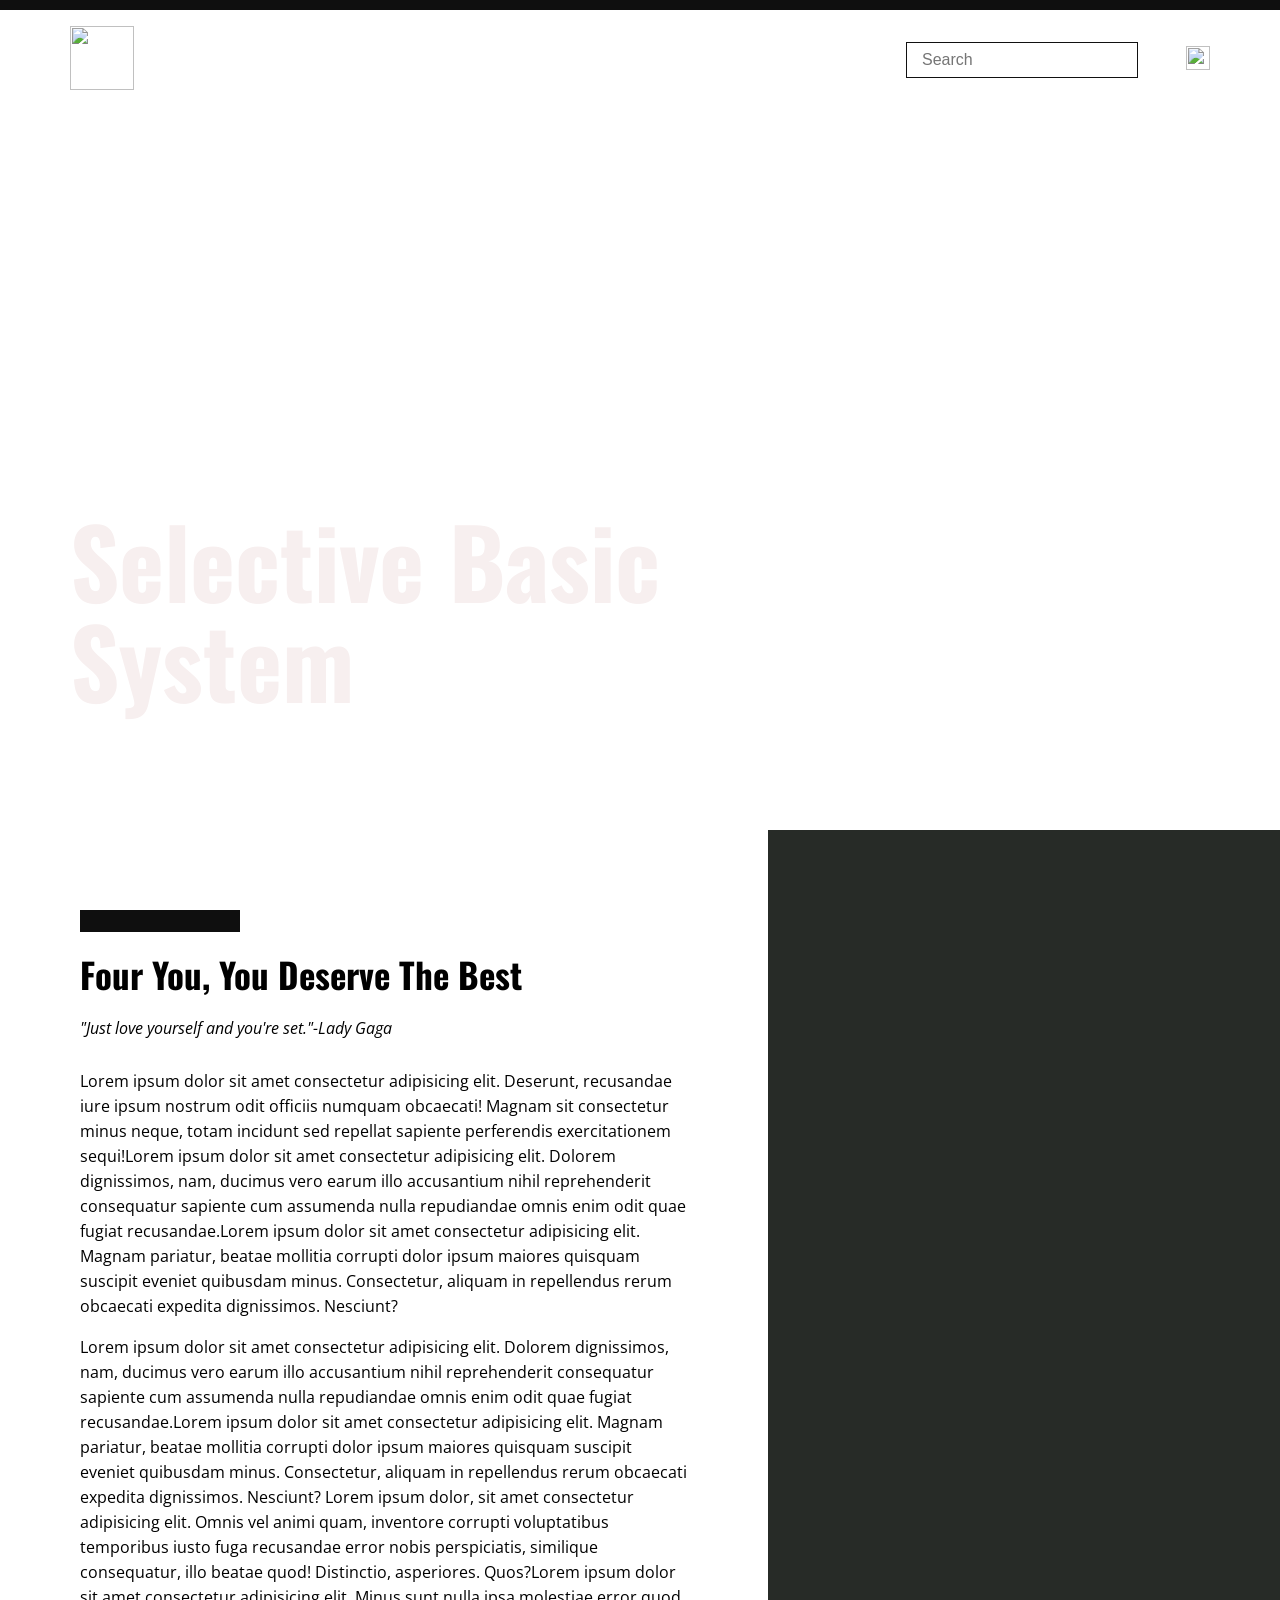
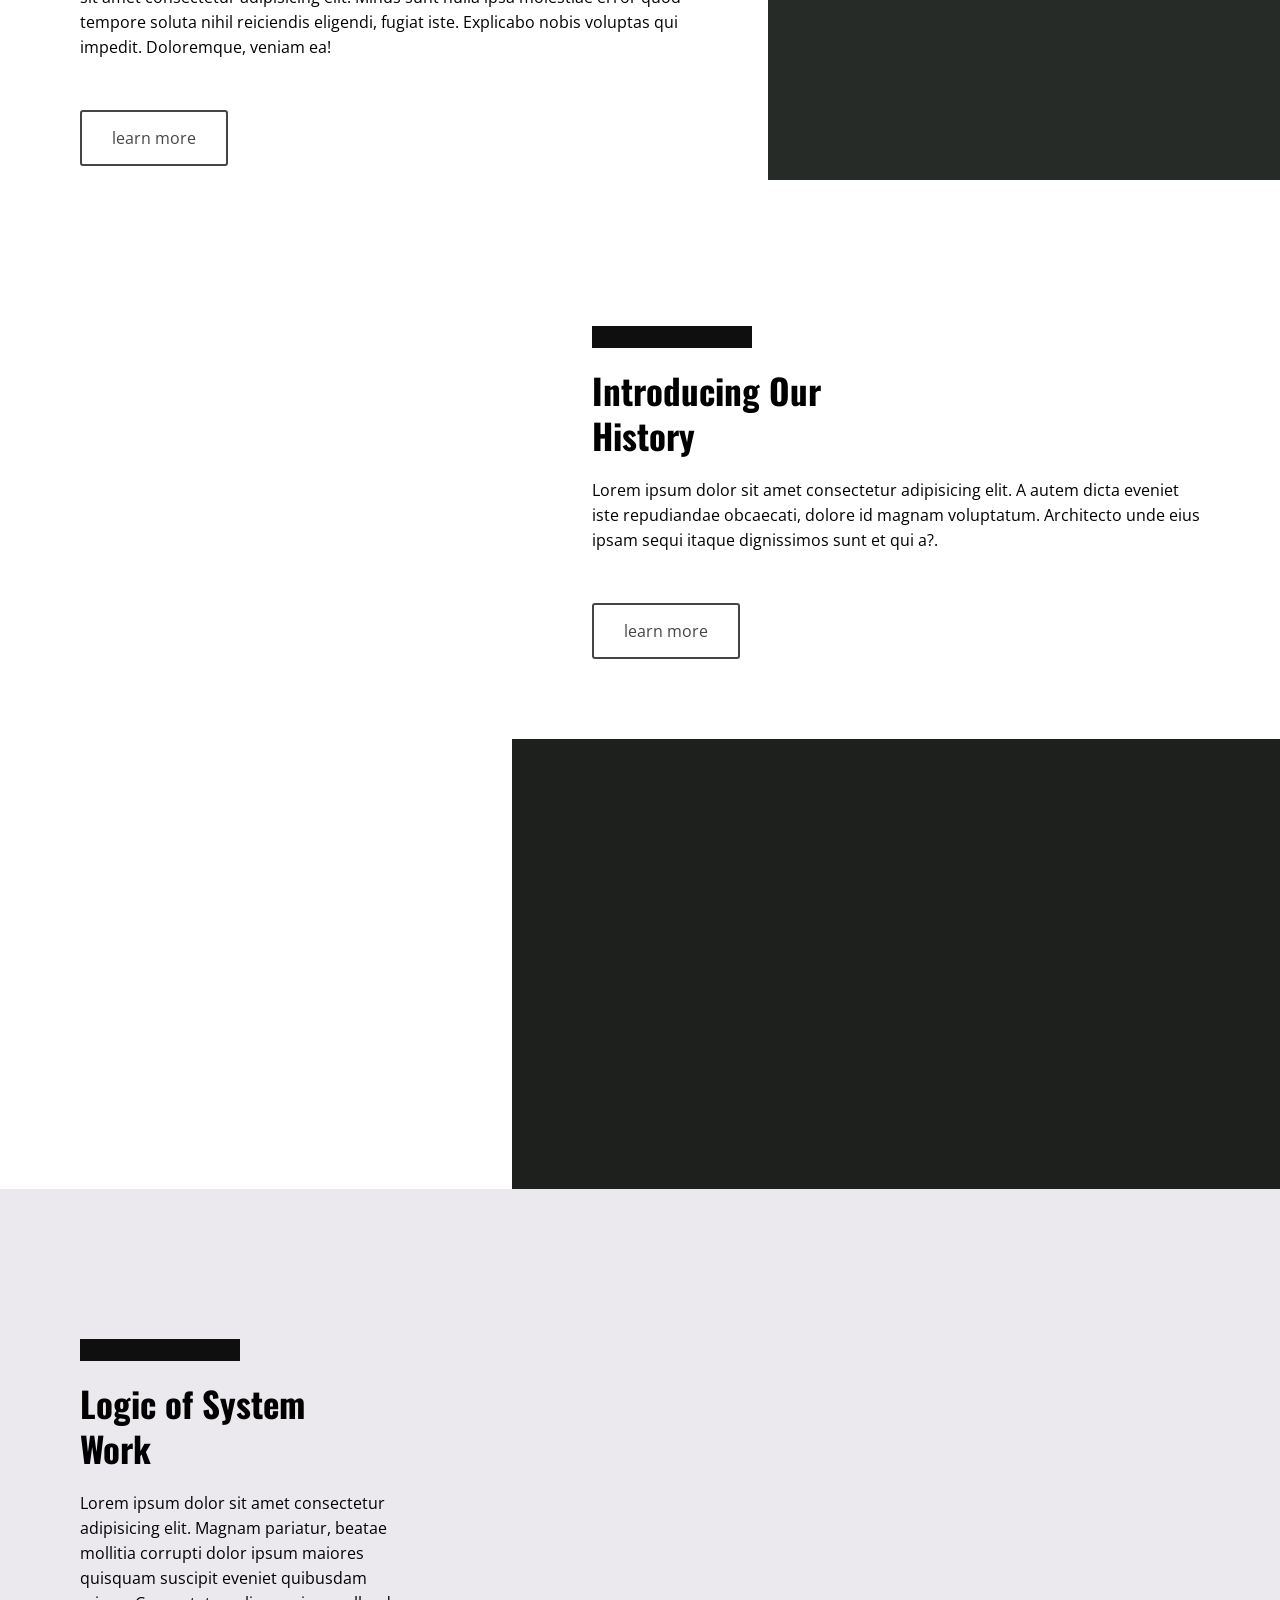
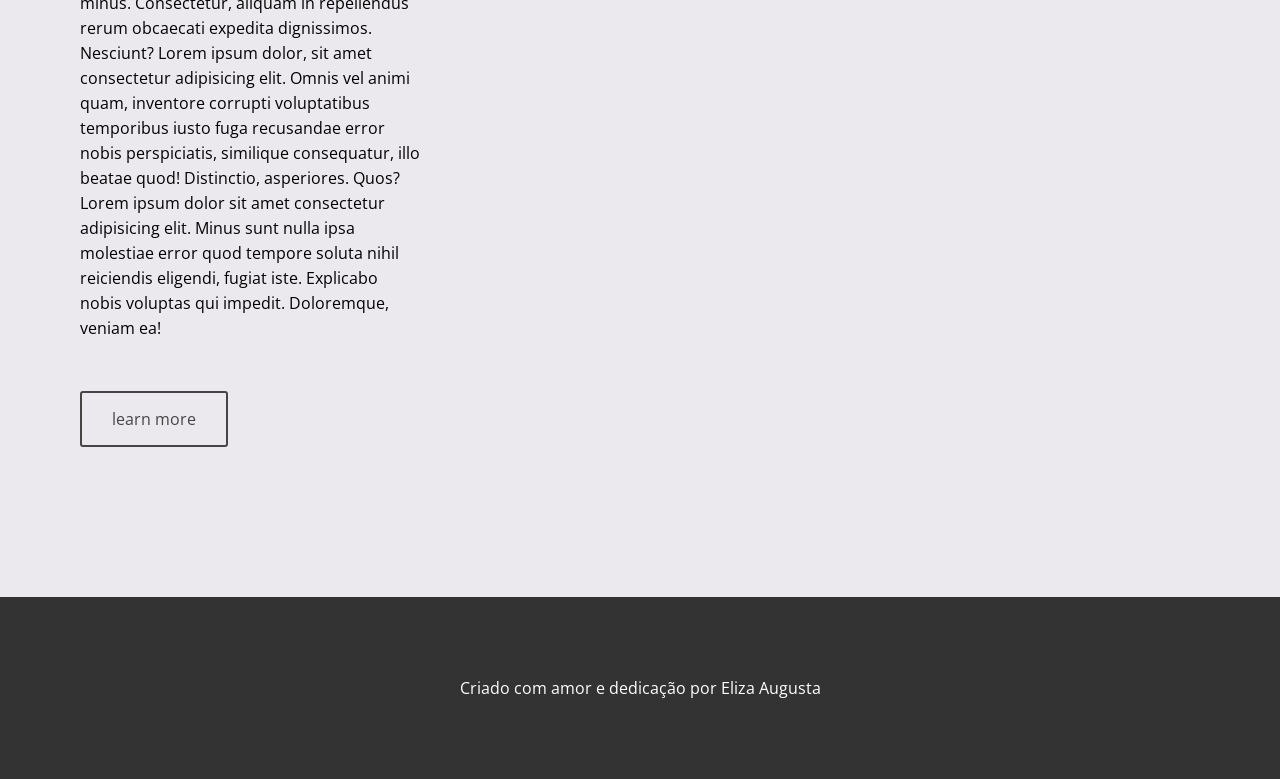
==== index.html @ 323bc507 "Update index.html" ====
<!DOCTYPE html>
<html>
<head>
    <meta charset="UTF-8">
    <meta http-equiv="X-UA-Compatible" content="IE=edge">
    <meta name="viewport" content="width=device-width, initial-scale=1.0">
    <title>SBS</title>
    <style>
        @import url('https://fonts.googleapis.com/css2?family=Open+Sans:ital@0;1&family=Oswald:wght@400;700&display=swap');


body{
    font-family:'Open Sans',sans-serif;
    margin: 0;
}
header .line{
    background-color: #0f0f0f;
    height: 10px;
}
.container {
    max-width: 1140px;
    margin: auto;
}
.bar{
    background-color: #0f0f0f;
    width: 160px;
    height: 22px;
}
h1{
    font-size:6rem;
    font-weight: bold;
    font-family: 'Oswald',sans-serif;
    line-height: 100px;
    margin: 0;
    margin-bottom: 30px;
    color: rgb(247, 239, 239);
}
h2{
    font-weight: bold;
    font-family: 'Oswald',sans-serif;
    line-height: 45px;
    font-size: 35px;
    margin: 20px 0;
}
.button{
    display: inline-block;
    border: 2px solid #454545;
    padding: 15px 30px ;
    border-radius: 3px;
    color: #454545;
    text-decoration: none;
}
.button:hover{
    color: white;
    background-color: #454545;
}
.header--area {
    display: flex;
    justify-content: space-between;
    align-items: center;
    height: 100px;
}
.header--right{
    display: flex;
    align-items: center;
}
.header--left img{
    width: 64px;
    height: 64px;
}
.header--search form{
    display: flex;
}
.header--search input{
    font-size: 16px;
    padding: 8px 15px;
    border: 1px solid RGB(17,17,17);
    outline: 0;
    width: 100%;
    max-width: 220px;
}
.header--search button{
    border: 0;
    background: transparent;
    margin-left: -30px;
    cursor: pointer;
}
.header--search button img{
    width: 16px;
    height: 16px;
}
.header--menu{
    margin-left: 50px;
    cursor: pointer;
}
.header--menu img{
    width: 24px;
    height: 24px;
}
.banner {
    background-image: url('../images/image1.jpeg');
    background-position: center;
    background-size: cover;
    padding-top: 400px;
    padding-bottom: 90px;
}
.banner--images{
    margin-top: 60px;
}
.banner--images img{
    width: 148px;
    height: 148px;
    border: 6px solid rgb(12, 14, 12);
    border-radius: 50%;
    margin-right: 40px;
}
.area1{
    display: grid;
    grid-template-columns: repeat(2,1fr);
}
.area1--content{
    padding: 80px;
    
}
.area1--img1{
    background-color: rgb(39, 43, 39);
    height: 350px;
    background-image: url('../images/image2.jpeg');
    background-size: cover;
    background-position: center;
    padding-bottom: 600px;

}
.area1--quote{
    margin-bottom: 30px;
}
.area1--text{
    margin-bottom: 50px;
    line-height: 25px;
}
.area2{
    display: grid;
    grid-template-columns: repeat(2,1fr);
}
.area2--content{
    padding: 80px;
    
}
.area2--img1{
    background-color: rgb(30, 32, 30);
    height: 450px;
    background-image: url('../images/image3.jpeg');
    background-size: cover;
    background-position: center;
}
.area2--img2{
    grid-column: 1 / 2;
    grid-row: 1 / 3;
    background-image: url('../images/image4.jpeg');
    background-size: cover;
    background-position: center;
    padding-left: 50px;
}
.area2--text{
    margin-bottom: 50px;
    line-height: 25px;
}
.area4{
    display: grid;
    grid-template-columns: 500px 1fr;
    background-color: #ebe9ee;
}
.area4--content{
    padding: 150px 80px;
}
.area4--text{
    margin-bottom: 50px;
    line-height: 25px;
}
.area4--img1{
    background-image: url('../images/image5.jpeg');
    background-position: left;
}
footer{
    background-color: #333;
    color: white;
    padding: 80px;
    text-align: center;
}
@media (min-width: 769px) and (max-width: 1140px){
    .container {
        padding-left: 20px;
        padding-right: 20px;
    }
}
@media (min-width: 426px) and (min-width: 768px){
    .container {
        padding-left: 20px;
        padding-right: 20px;
    }
    .area1{
        grid-template-columns: 3fr 2fr;
    }
    .area2{
        grid-template-columns: 2fr 3fr;
    }
}
@media (max-width:425px) {
    .container{
        padding-left: 20px;
        padding-right: 20px;
    }
    .header--menu{
        margin-left: 20px;
    }
    .header--search input{
        max-width: 80px;
    }
    h1{
        font-size: 50px;
        line-height: 50px;
    }
    .banner--images img{
        width: 70px;
        height: 70px;
        border: 3px solid #0c0c0c;
        border-radius: 50%;
        margin-right: 20px;
    }
    .area1,
    .area2,
    .area4 {
        grid-template-columns: 1fr;
    }
    .area1--content,
    .area2--content,
    .area4--content {
        padding: 40px;
    }
    footer{
        font-size: 16px;
        padding: 20px;
    }
    
}
    </style>
</head>
<body>
    <header>
        <div class="line"></div>
        <div class="container header--area">
            <div class="header--left">
                <a href="/"><img src="images/logo.png"></a>
            </div>
            <div class="header--right">
                <div class="header--search">
                    <form>
                        <input type="text" name="search" placeholder="Search"/>
                        <button>
                            <img src="images/loupe.png"/>
                        </button>
                    </form>
                </div>
                <div class="header--menu">
                    <img src="images/menu.png">
                </div>
            </div>
        </div>
    </header>
    <section class="banner">
        <div class="container">
            <h1>Selective Basic<br/>System</h1>
    </section>
    <section class="area1">
        <div class="area1--content">
            <div class="bar"></div>
            <h2>Four You, You Deserve The Best</h2>
            <div class="area1--quote"><em>"Just love yourself and you're set."-Lady Gaga</em></div>
            <div class="area1--text">Lorem ipsum dolor sit amet consectetur adipisicing elit. Deserunt, recusandae iure ipsum nostrum odit officiis numquam obcaecati! Magnam sit consectetur minus neque, totam incidunt sed repellat sapiente perferendis exercitationem sequi!Lorem ipsum dolor sit amet consectetur adipisicing elit. Dolorem dignissimos, nam, ducimus vero earum illo accusantium nihil reprehenderit consequatur sapiente cum assumenda nulla repudiandae omnis enim odit quae fugiat recusandae.Lorem ipsum dolor sit amet consectetur adipisicing elit. Magnam pariatur, beatae mollitia corrupti dolor ipsum maiores quisquam suscipit eveniet quibusdam minus. Consectetur, aliquam in repellendus rerum obcaecati expedita dignissimos. Nesciunt?<br/> <p>Lorem ipsum dolor sit amet consectetur adipisicing elit. Dolorem dignissimos, nam, ducimus vero earum illo accusantium nihil reprehenderit consequatur sapiente cum assumenda nulla repudiandae omnis enim odit quae fugiat recusandae.Lorem ipsum dolor sit amet consectetur adipisicing elit. Magnam pariatur, beatae mollitia corrupti dolor ipsum maiores quisquam suscipit eveniet quibusdam minus. Consectetur, aliquam in repellendus rerum obcaecati expedita dignissimos. Nesciunt?
            Lorem ipsum dolor, sit amet consectetur adipisicing elit. Omnis vel animi quam, inventore corrupti voluptatibus temporibus iusto fuga recusandae error nobis perspiciatis, similique consequatur, illo beatae quod! Distinctio, asperiores. Quos?Lorem ipsum dolor sit amet consectetur adipisicing elit. Minus sunt nulla ipsa molestiae error quod tempore soluta nihil reiciendis eligendi, fugiat iste. Explicabo nobis voluptas qui impedit. Doloremque, veniam ea!</p></div>

            <a href="" class="button">learn more</a>
        </div>
        <div class="area1--img1"></div>
        <div class="area1--img2"></div>
    </section>
    <section class="area2">
        <div class="area2--content">
            <div class="bar"></div>
            <h2>Introducing Our<br/>History</h2>
            <div class="area2--text">Lorem ipsum dolor sit amet consectetur adipisicing elit. A autem dicta eveniet iste repudiandae obcaecati, dolore id magnam voluptatum. Architecto unde eius ipsam sequi itaque dignissimos sunt et qui a?.</div>

            <a href="" class="button">learn more</a>
        </div>
        <div class="area2--img1"></div>
        <div class="area2--img2"></div>
    </section>
    <section class="area4">
        <div class="area4--content">
            <div class="bar"></div>
            <h2>Logic of System<br/> Work</h2>
            <div class="area4--text">Lorem ipsum dolor sit amet consectetur adipisicing elit. Magnam pariatur, beatae mollitia corrupti dolor ipsum maiores quisquam suscipit eveniet quibusdam minus. Consectetur, aliquam in repellendus rerum obcaecati expedita dignissimos. Nesciunt?
            Lorem ipsum dolor, sit amet consectetur adipisicing elit. Omnis vel animi quam, inventore corrupti voluptatibus temporibus iusto fuga recusandae error nobis perspiciatis, similique consequatur, illo beatae quod! Distinctio, asperiores. Quos?Lorem ipsum dolor sit amet consectetur adipisicing elit. Minus sunt nulla ipsa molestiae error quod tempore soluta nihil reiciendis eligendi, fugiat iste. Explicabo nobis voluptas qui impedit. Doloremque, veniam ea!
            </div>
            <a href="" class="button">learn more</a>
        </div>
        <div class="area4--img1"></div>
    </section>
    <footer>
        Criado com amor e dedicação por Eliza Augusta<br/>
    </footer>
</body>
</html>
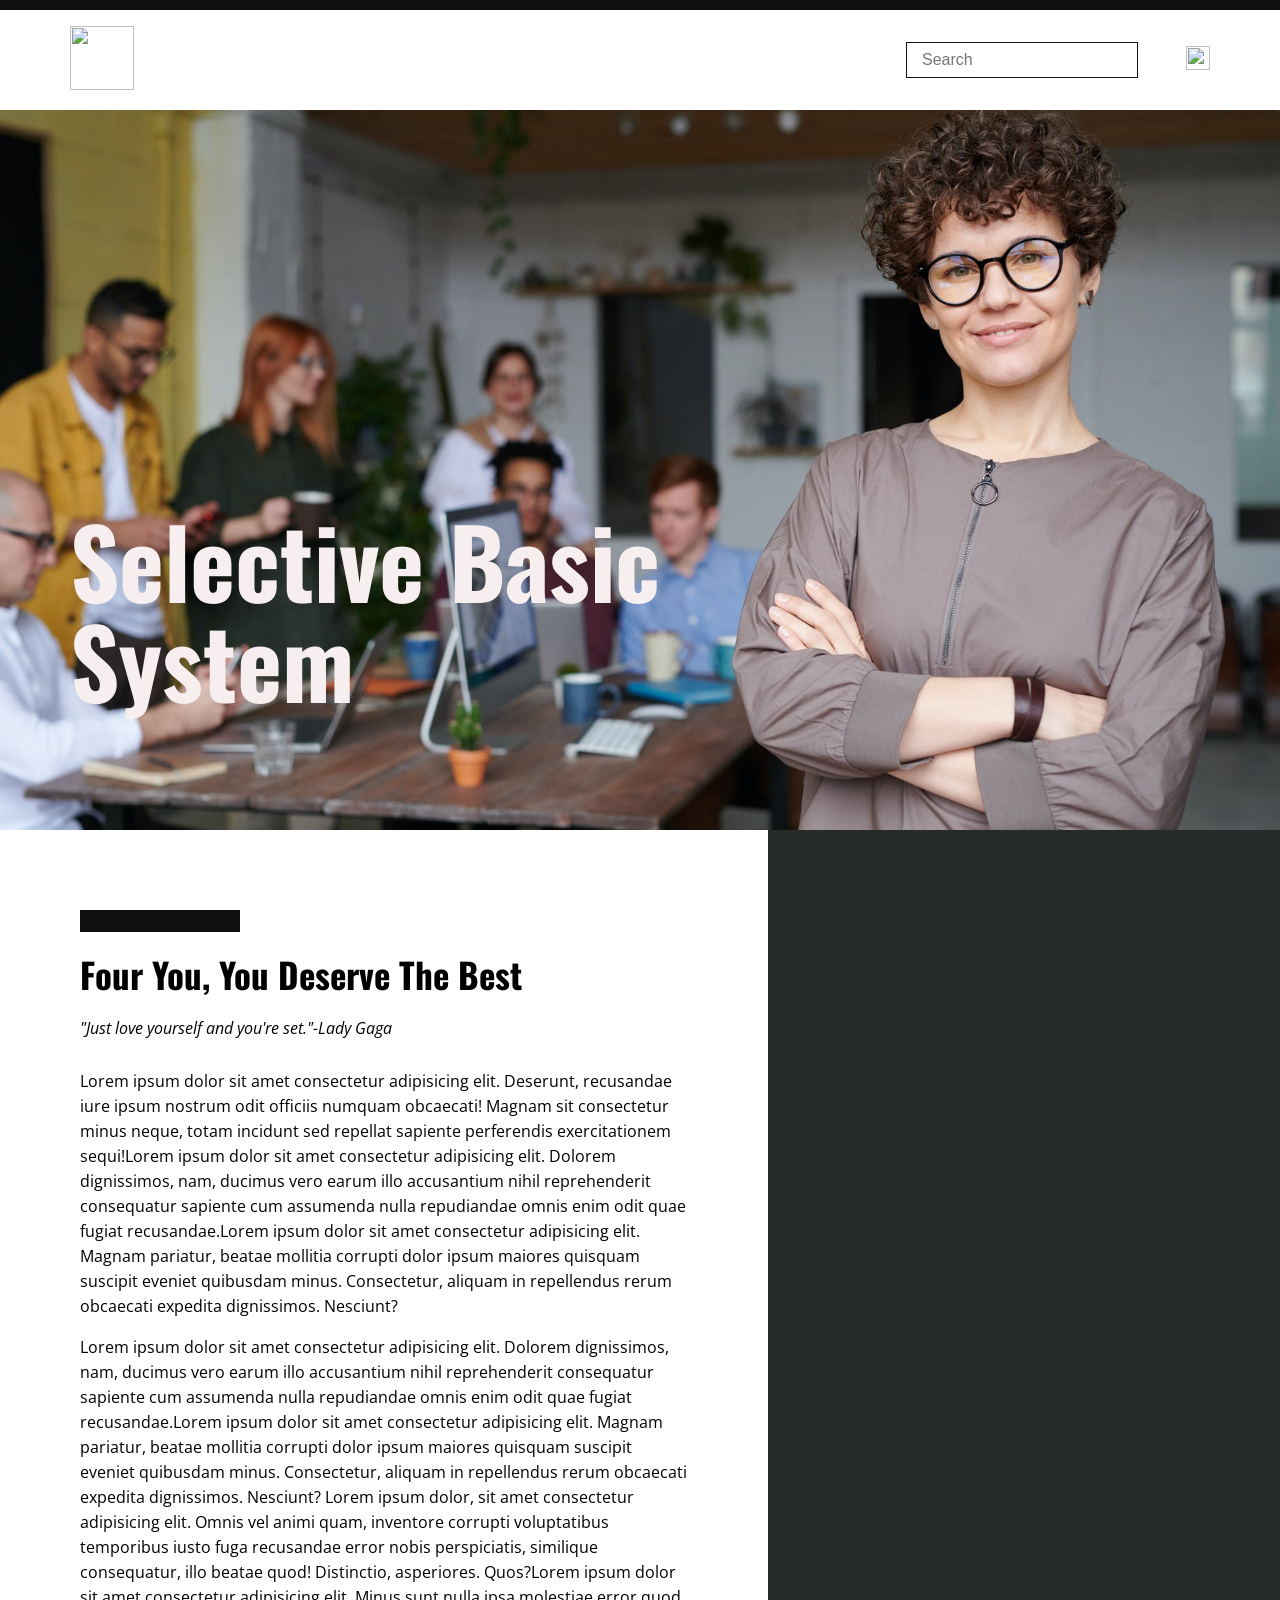
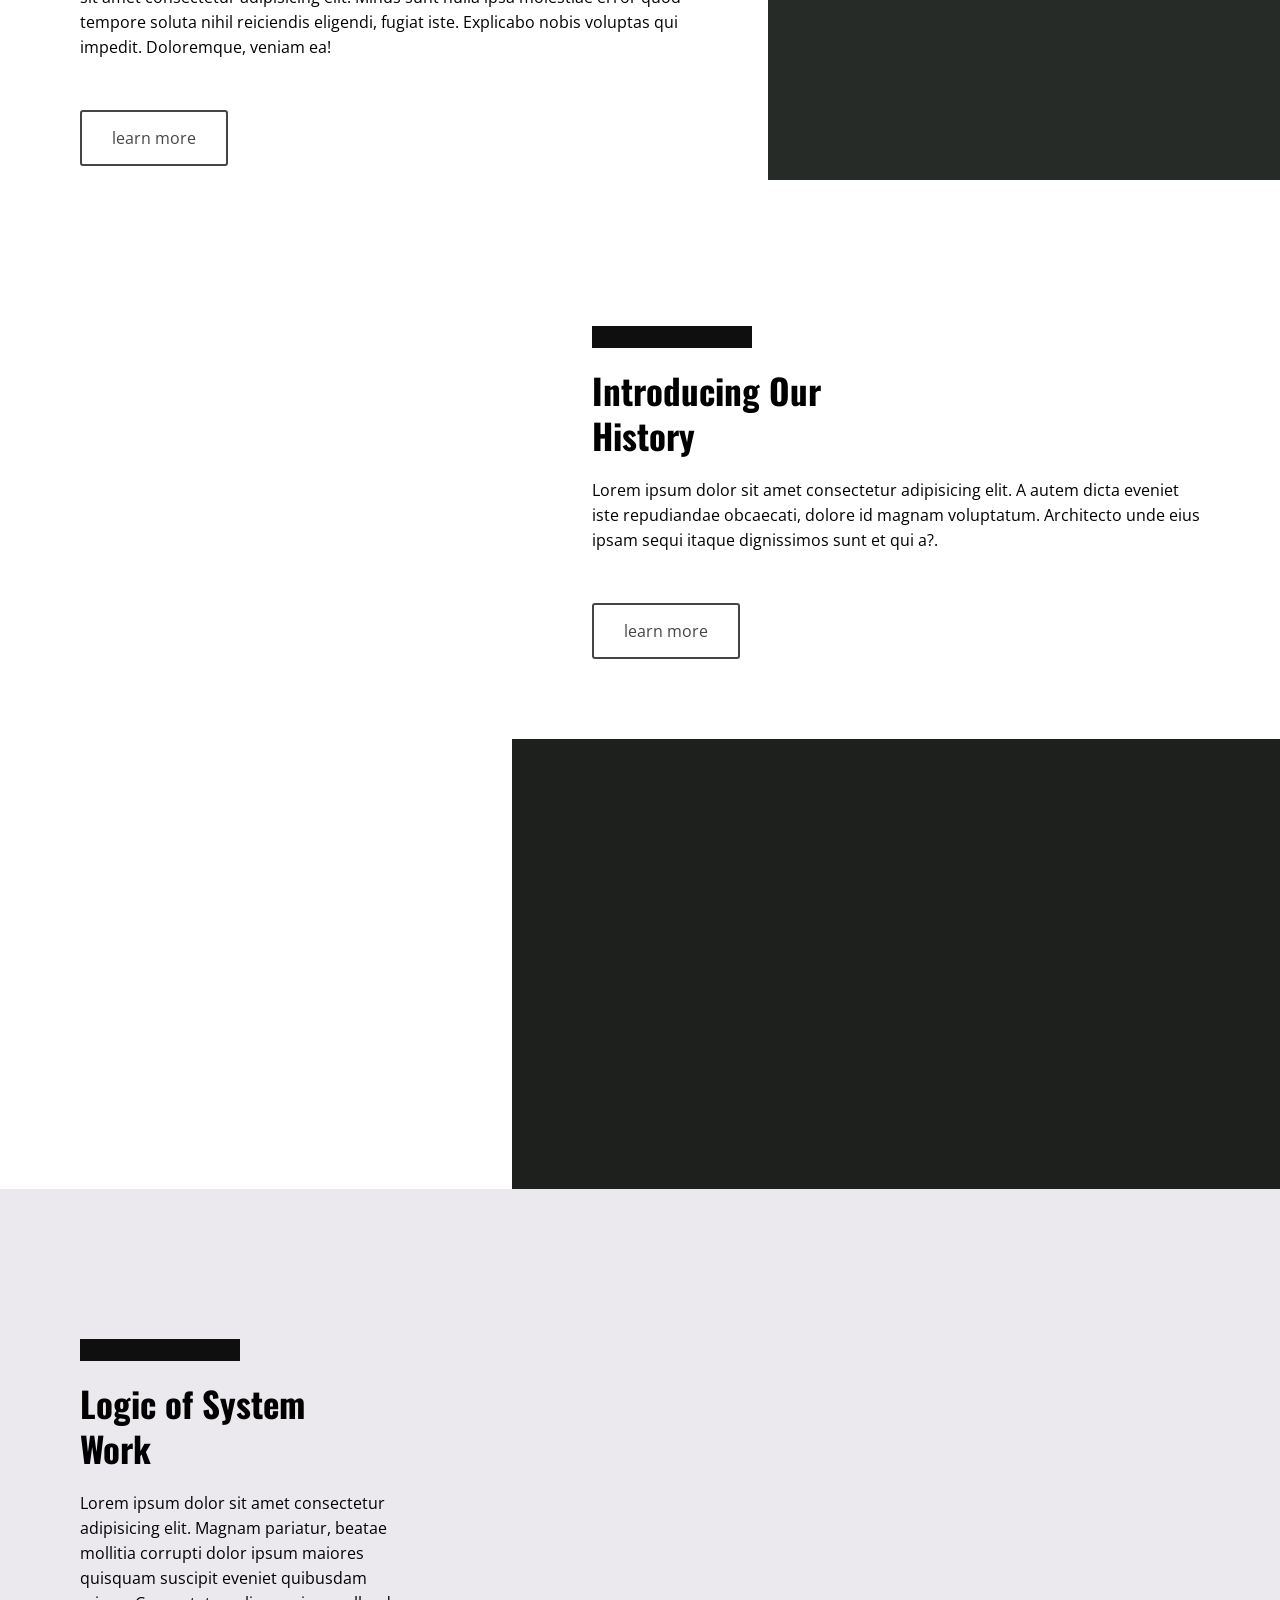
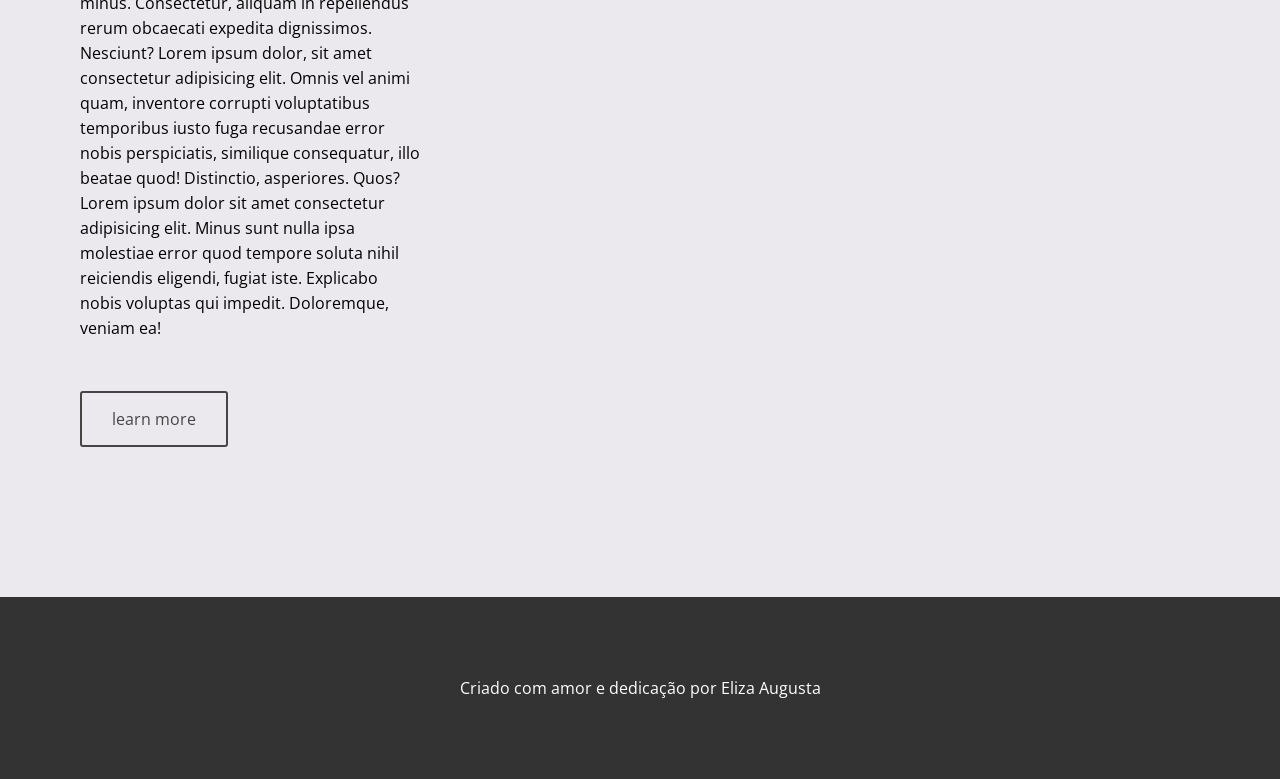
==== commit 4250d2d4: "Update index.html" ====
--- a/index.html
+++ b/index.html
@@ -98,7 +98,7 @@
     height: 24px;
 }
 .banner {
-    background-image: url('../images/image1.jpeg');
+    background-image: url('image1.jpeg');
     background-position: center;
     background-size: cover;
     padding-top: 400px;
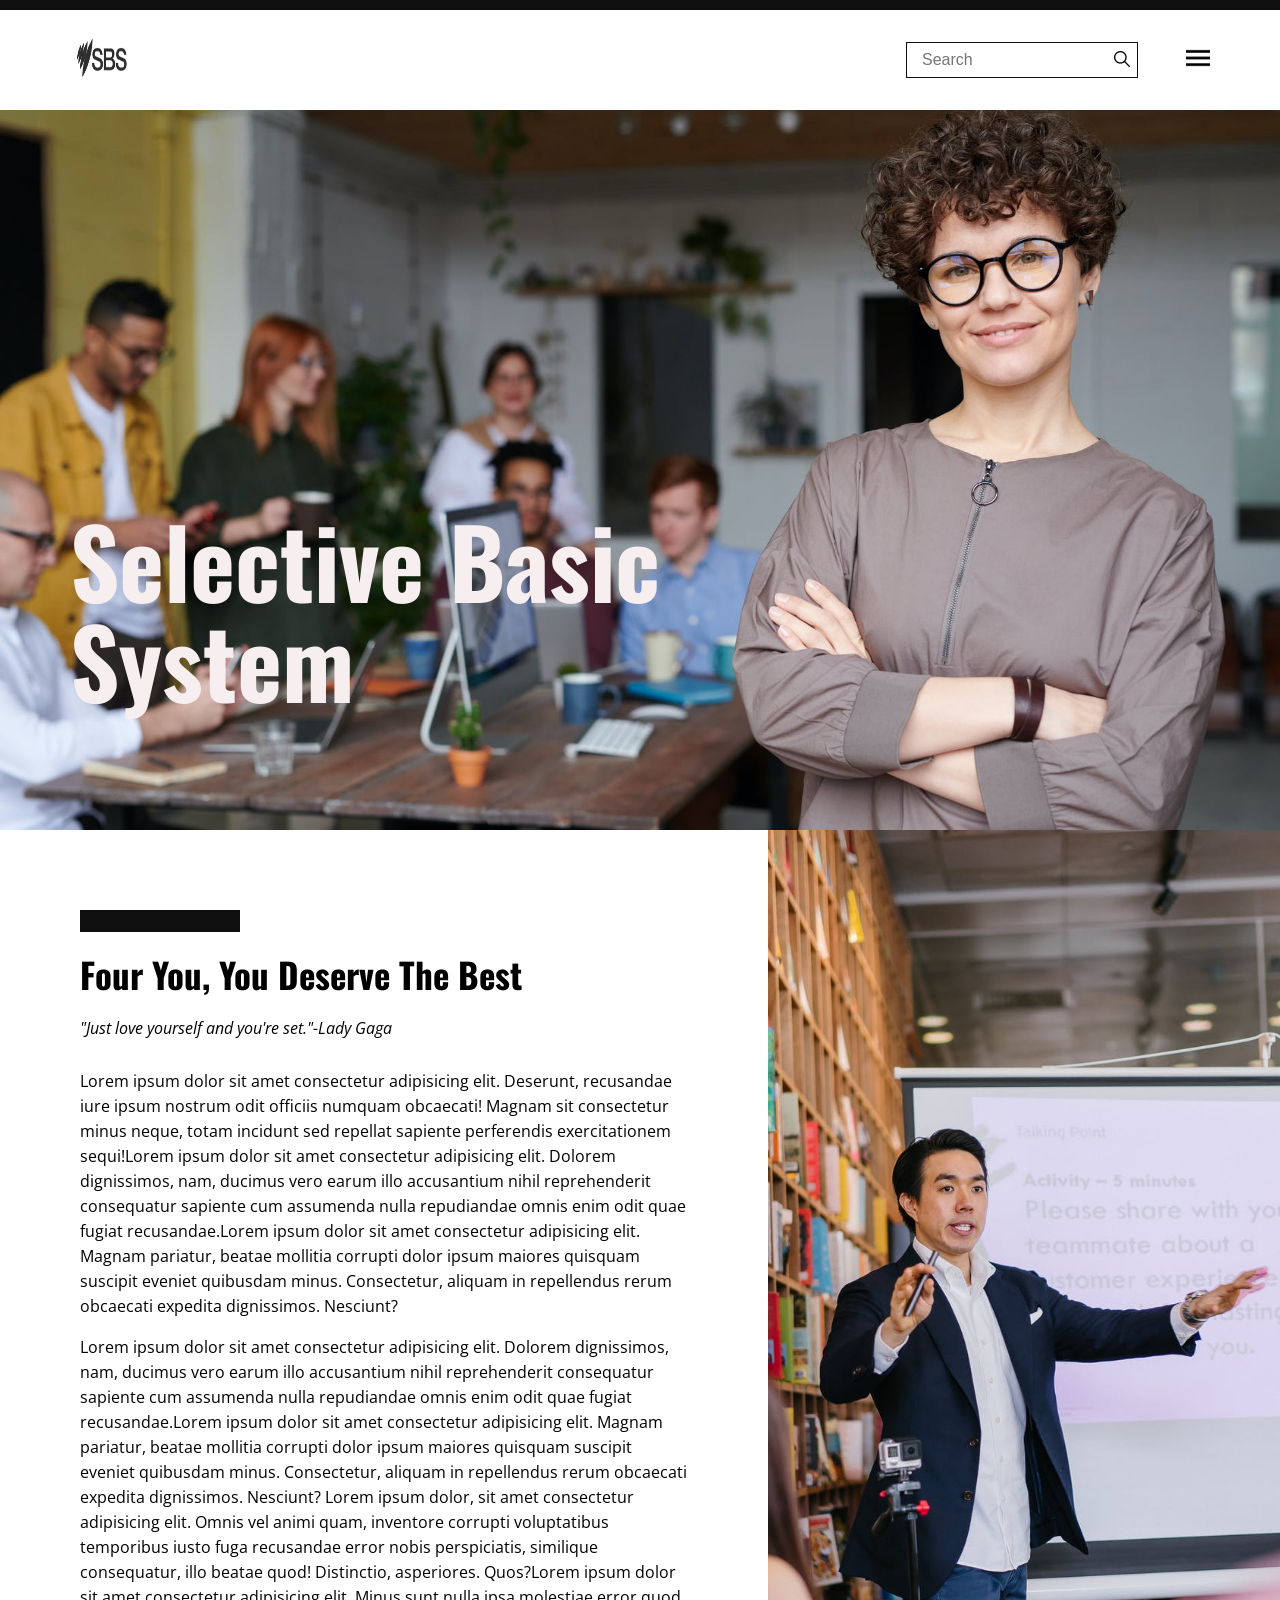
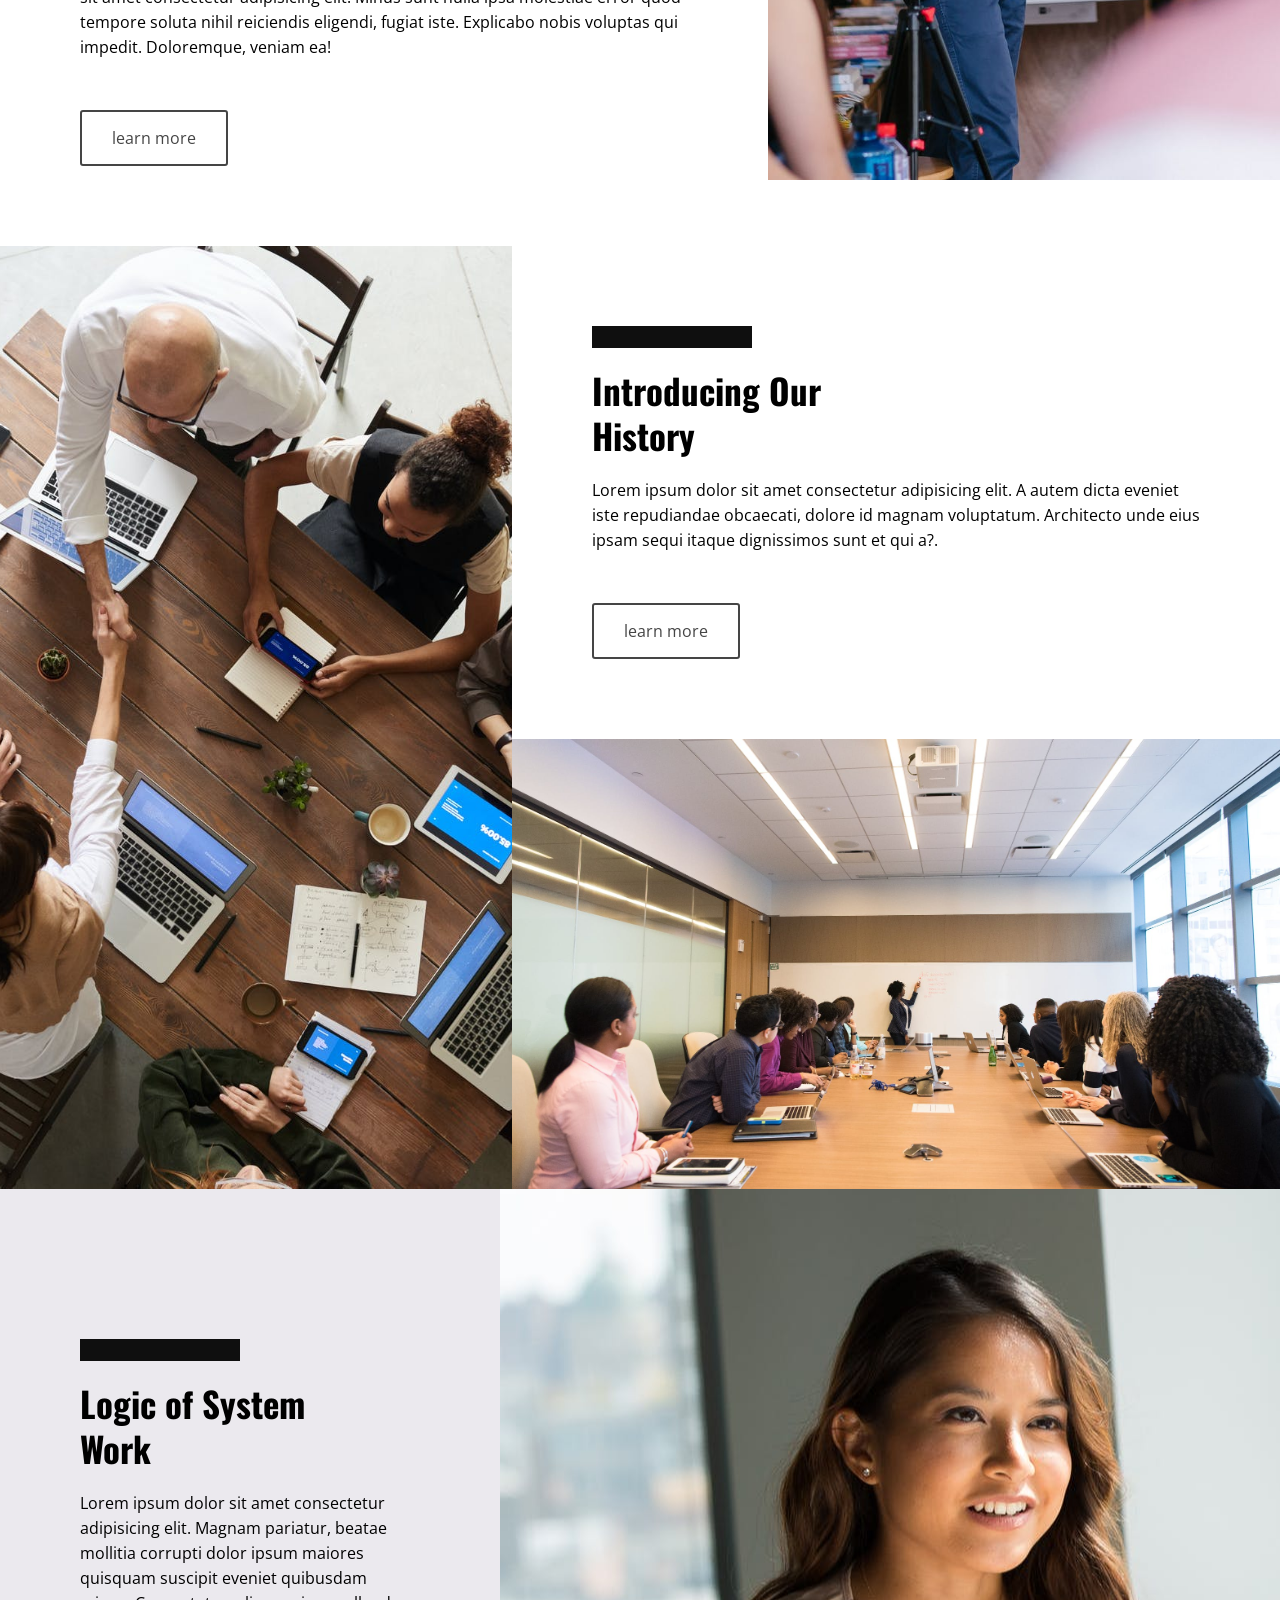
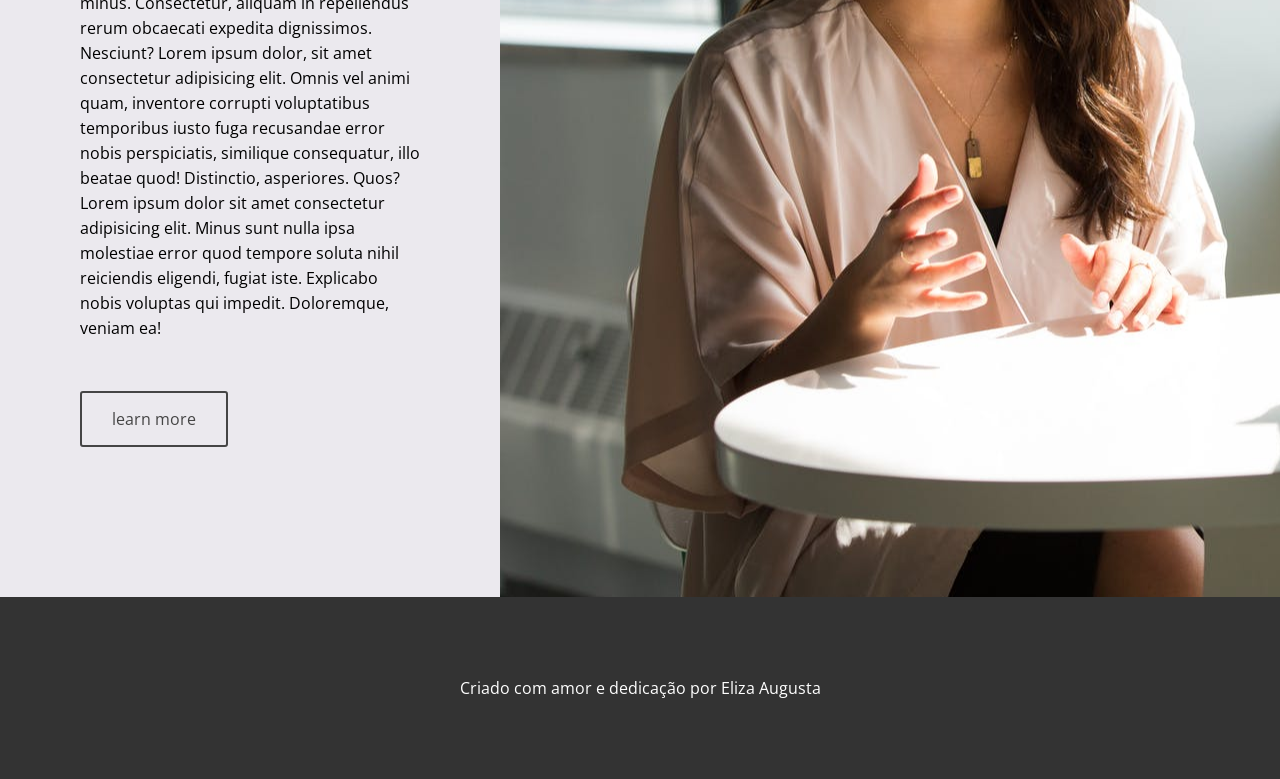
==== commit be12ae03: "Update index.html" ====
--- a/index.html
+++ b/index.html
@@ -125,7 +125,7 @@
 .area1--img1{
     background-color: rgb(39, 43, 39);
     height: 350px;
-    background-image: url('../images/image2.jpeg');
+    background-image: url('image2.jpeg');
     background-size: cover;
     background-position: center;
     padding-bottom: 600px;
@@ -149,14 +149,14 @@
 .area2--img1{
     background-color: rgb(30, 32, 30);
     height: 450px;
-    background-image: url('../images/image3.jpeg');
+    background-image: url('image3.jpeg');
     background-size: cover;
     background-position: center;
 }
 .area2--img2{
     grid-column: 1 / 2;
     grid-row: 1 / 3;
-    background-image: url('../images/image4.jpeg');
+    background-image: url('image4.jpeg');
     background-size: cover;
     background-position: center;
     padding-left: 50px;
@@ -178,7 +178,7 @@
     line-height: 25px;
 }
 .area4--img1{
-    background-image: url('../images/image5.jpeg');
+    background-image: url('image5.jpeg');
     background-position: left;
 }
 footer{
@@ -250,19 +250,19 @@
         <div class="line"></div>
         <div class="container header--area">
             <div class="header--left">
-                <a href="/"><img src="images/logo.png"></a>
+                <a href="/"><img src="logo.png"></a>
             </div>
             <div class="header--right">
                 <div class="header--search">
                     <form>
                         <input type="text" name="search" placeholder="Search"/>
                         <button>
-                            <img src="images/loupe.png"/>
+                            <img src="loupe.png"/>
                         </button>
                     </form>
                 </div>
                 <div class="header--menu">
-                    <img src="images/menu.png">
+                    <img src="menu.png">
                 </div>
             </div>
         </div>
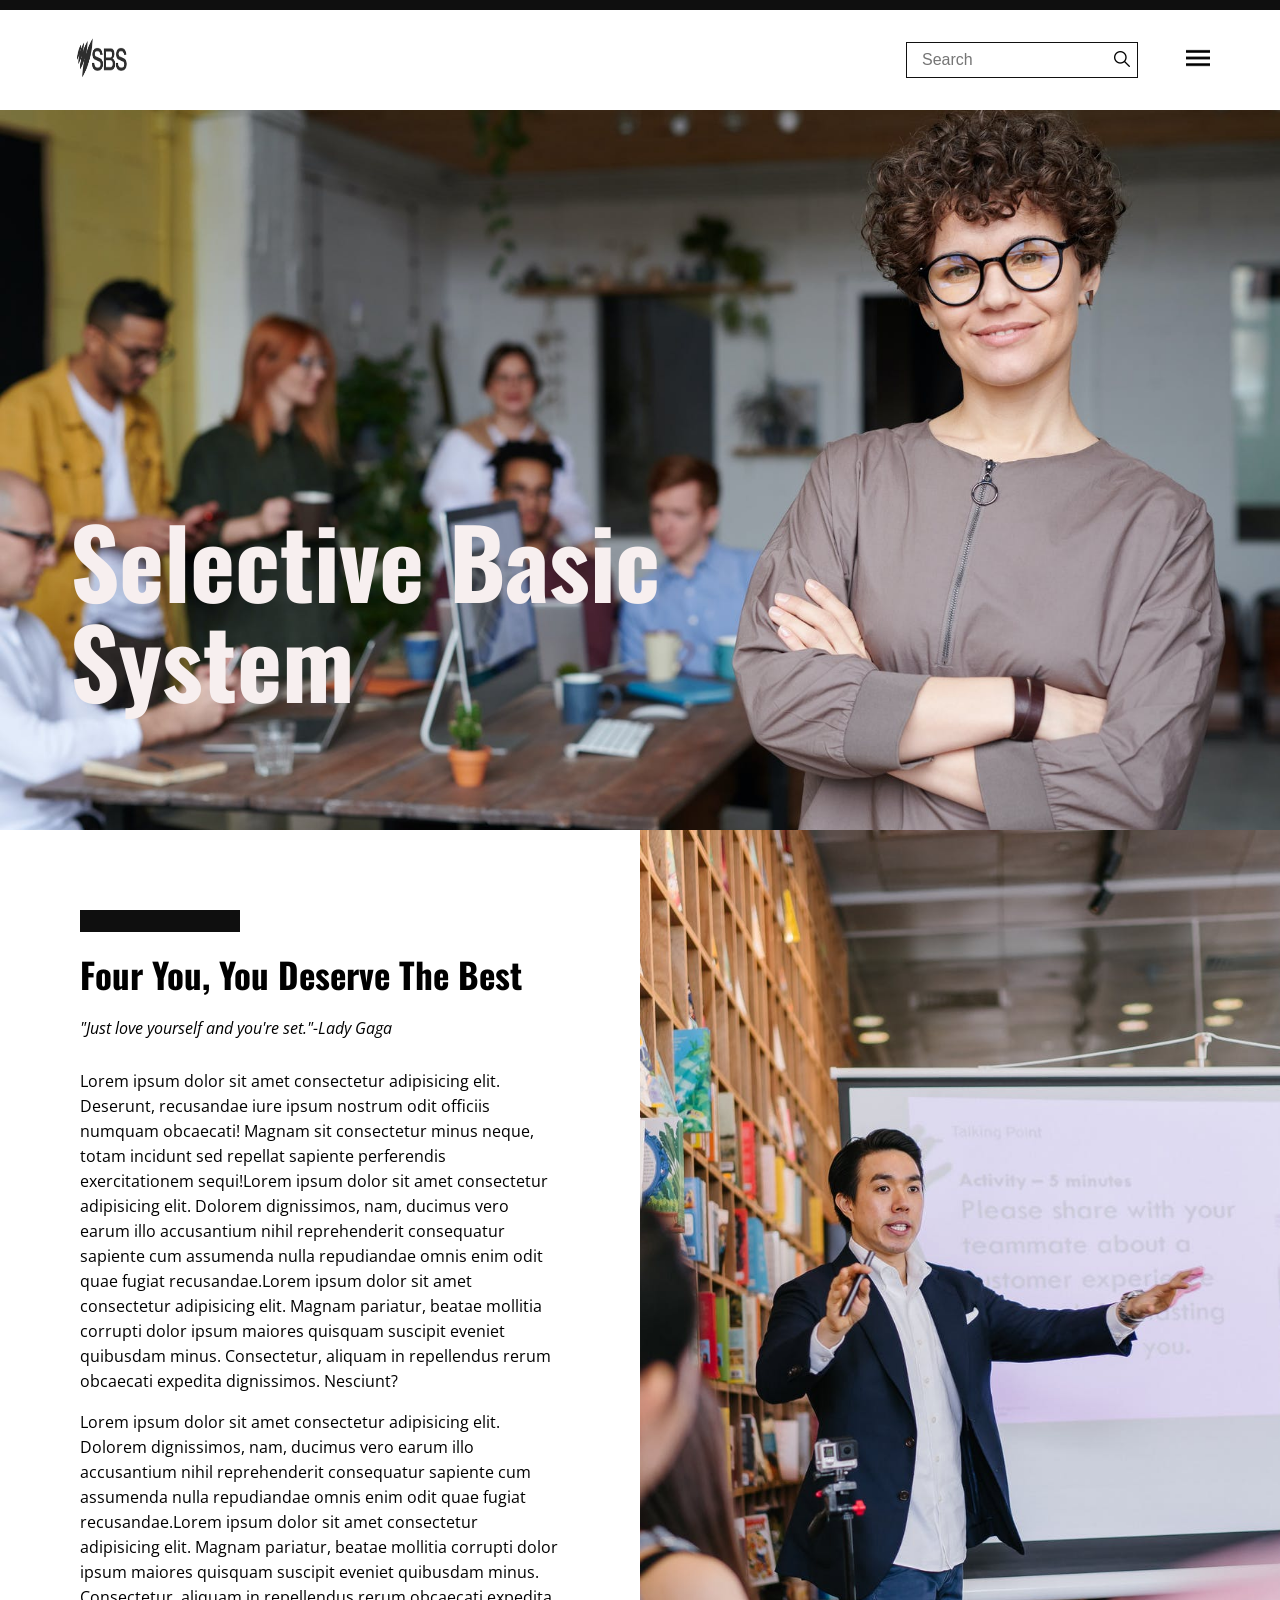
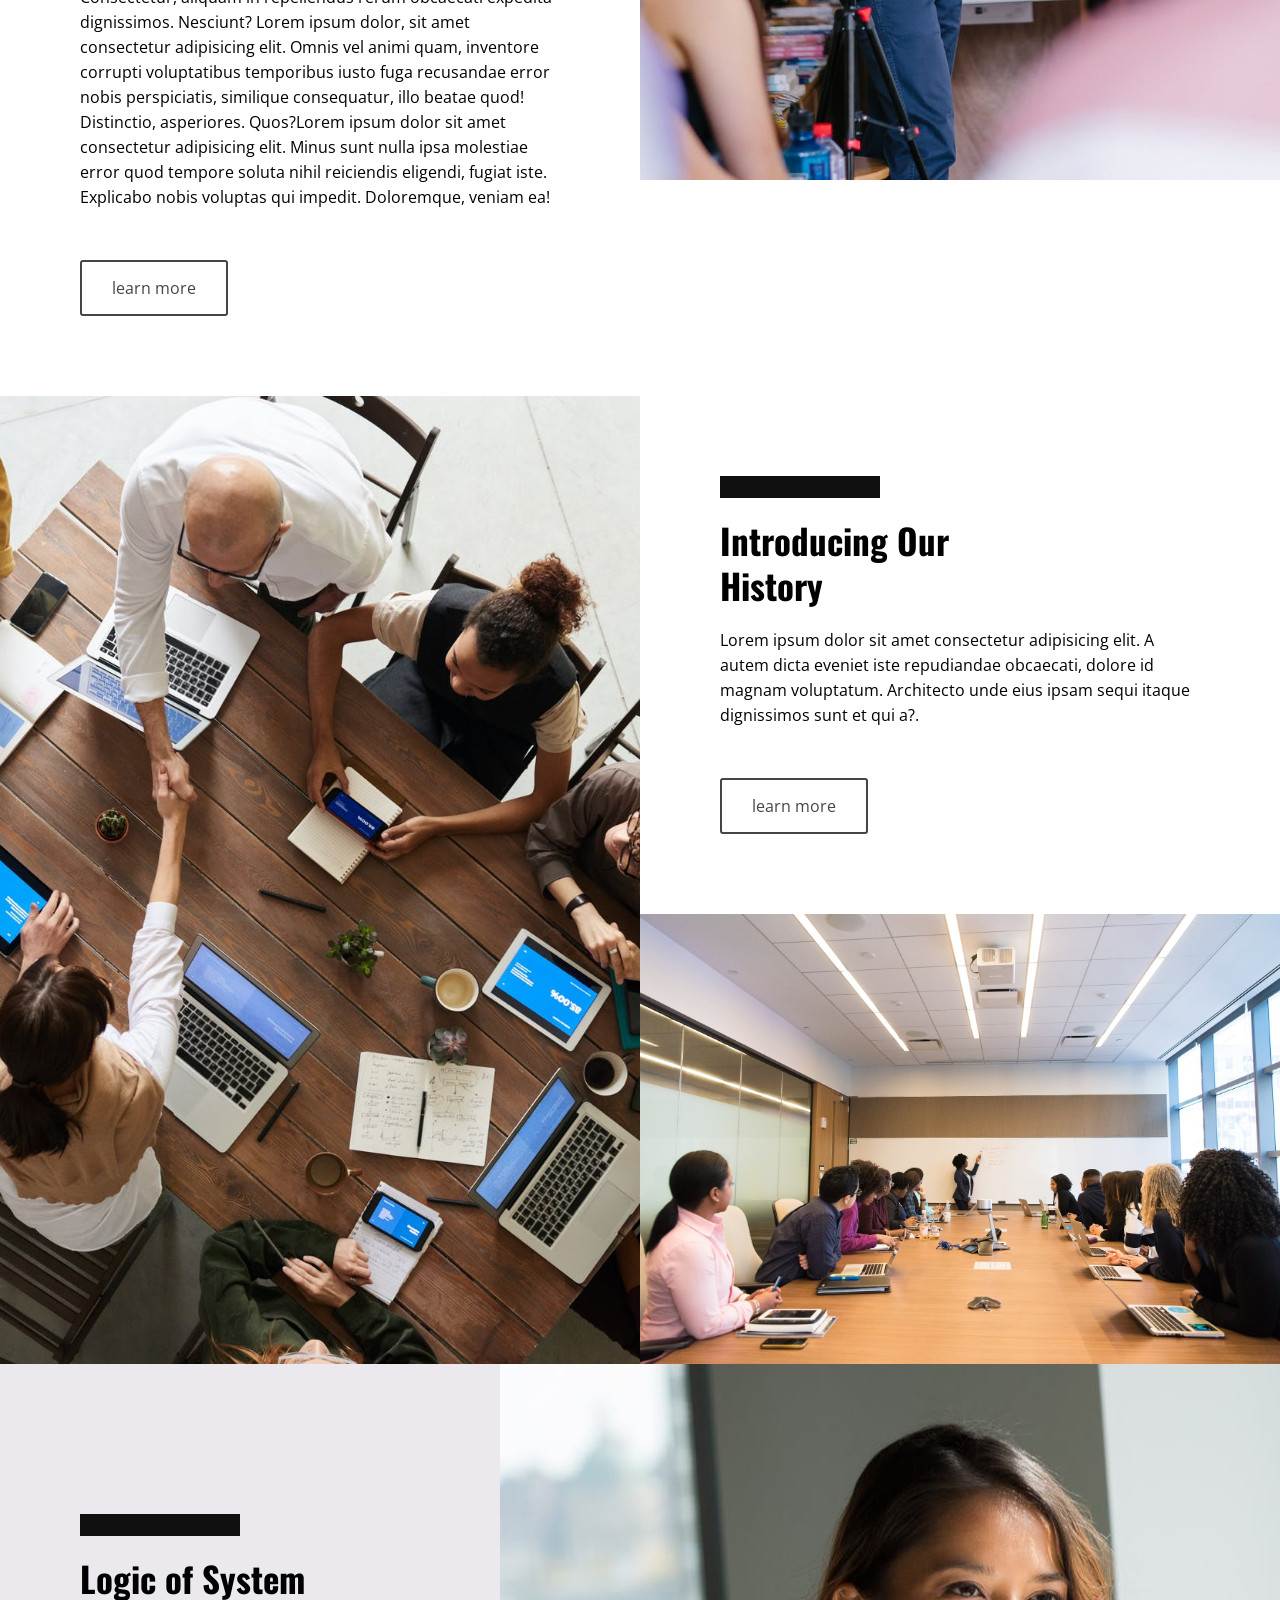
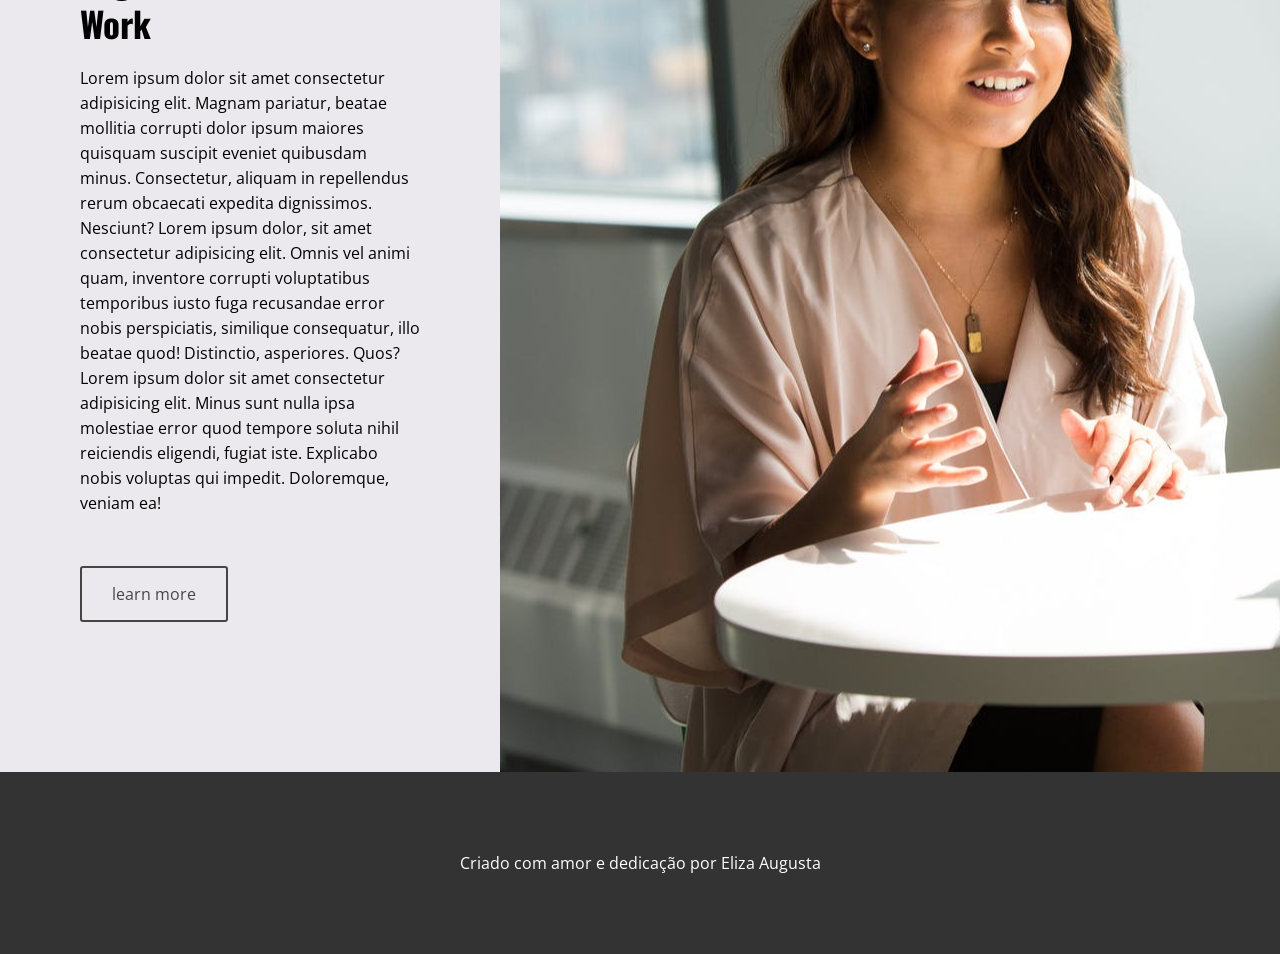
==== commit 82ad0497: "Update index.html" ====
--- a/index.html
+++ b/index.html
@@ -193,7 +193,7 @@
         padding-right: 20px;
     }
 }
-@media (min-width: 426px) and (min-width: 768px){
+@media (min-width: 426px) and (max-width: 768px){
     .container {
         padding-left: 20px;
         padding-right: 20px;
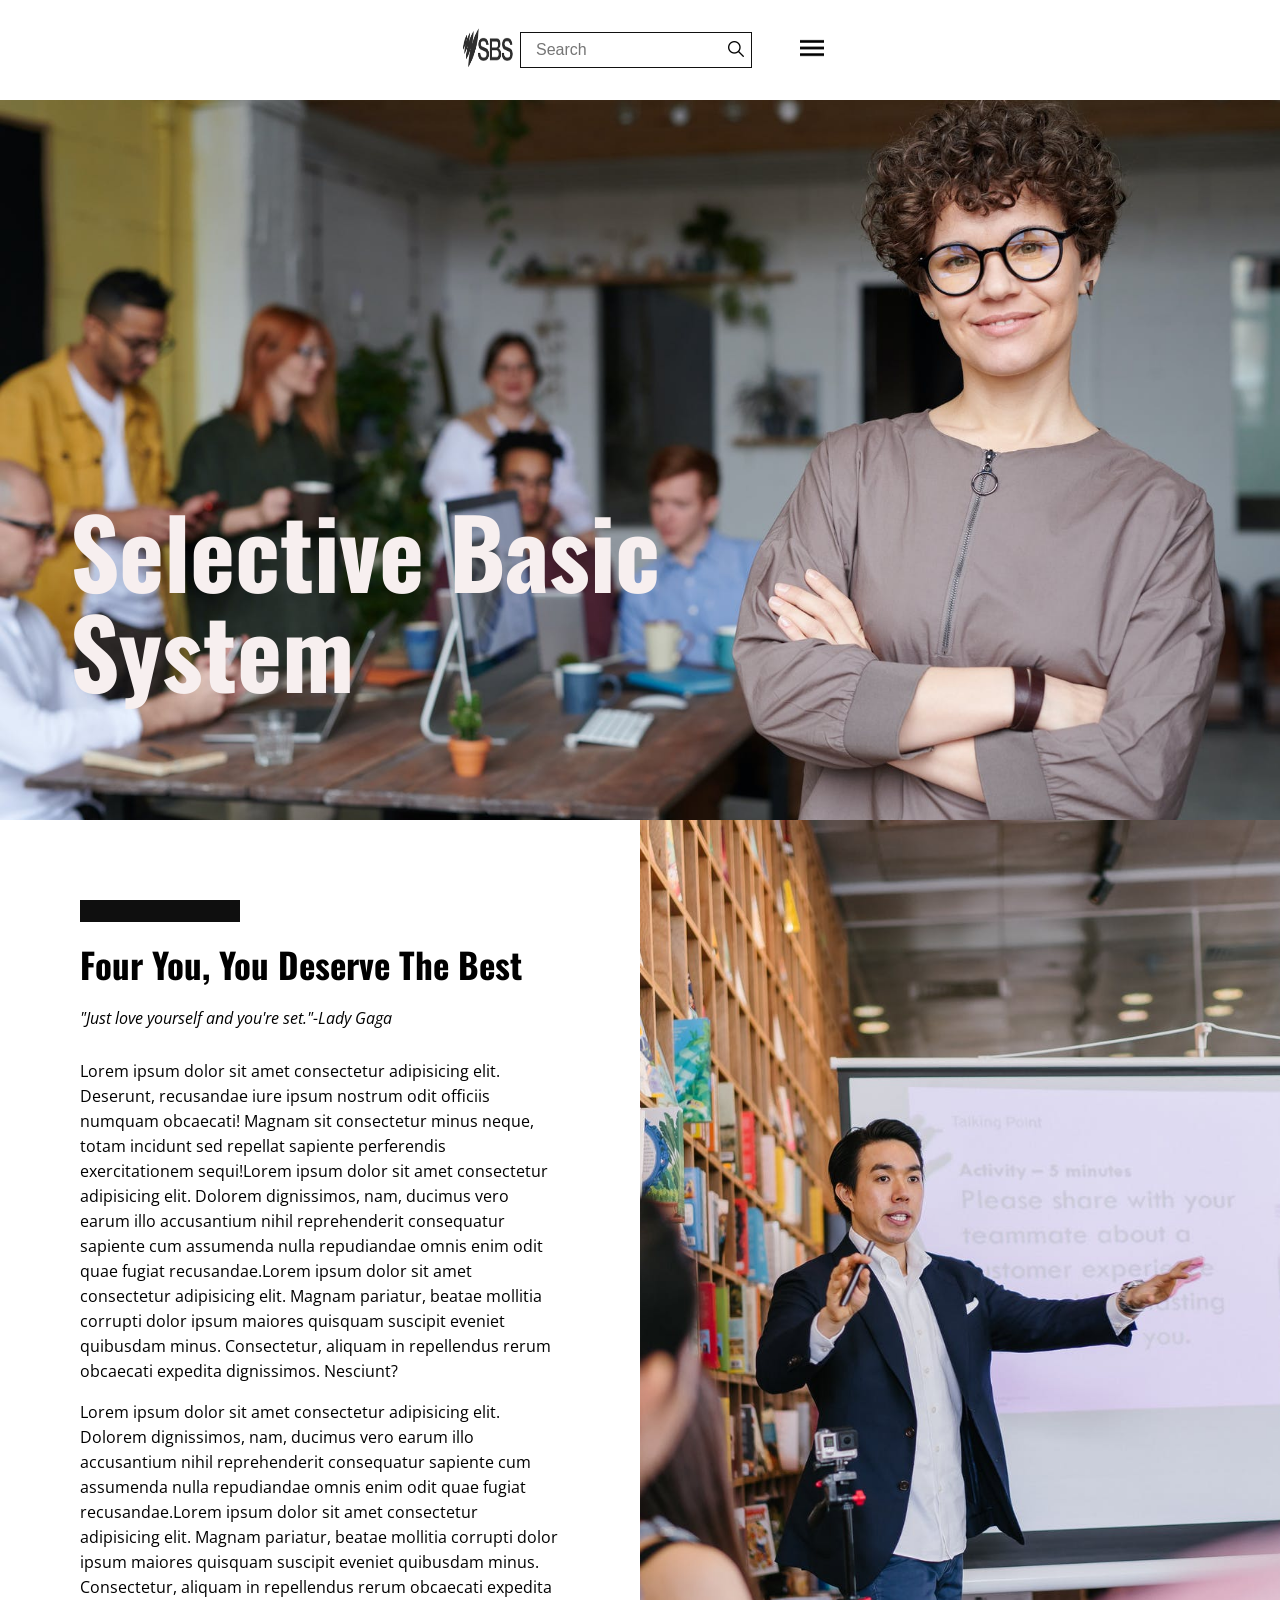
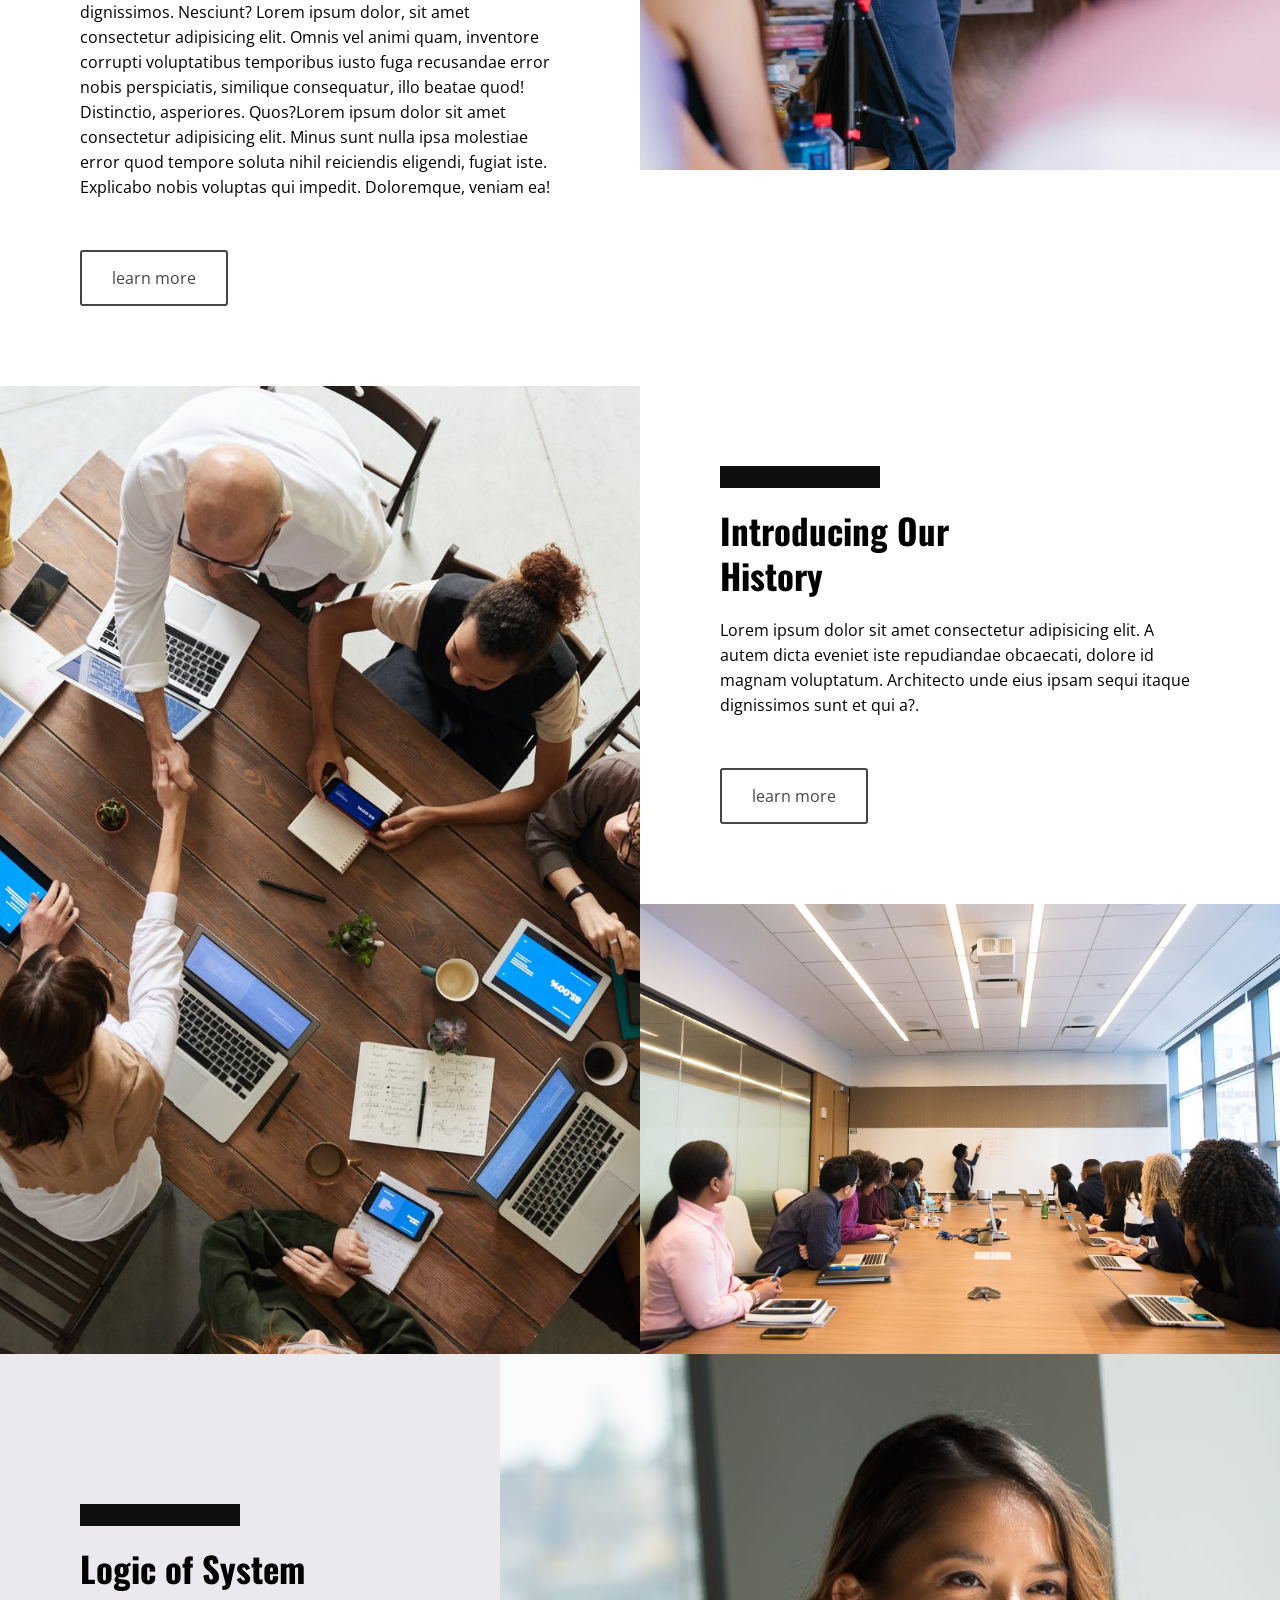
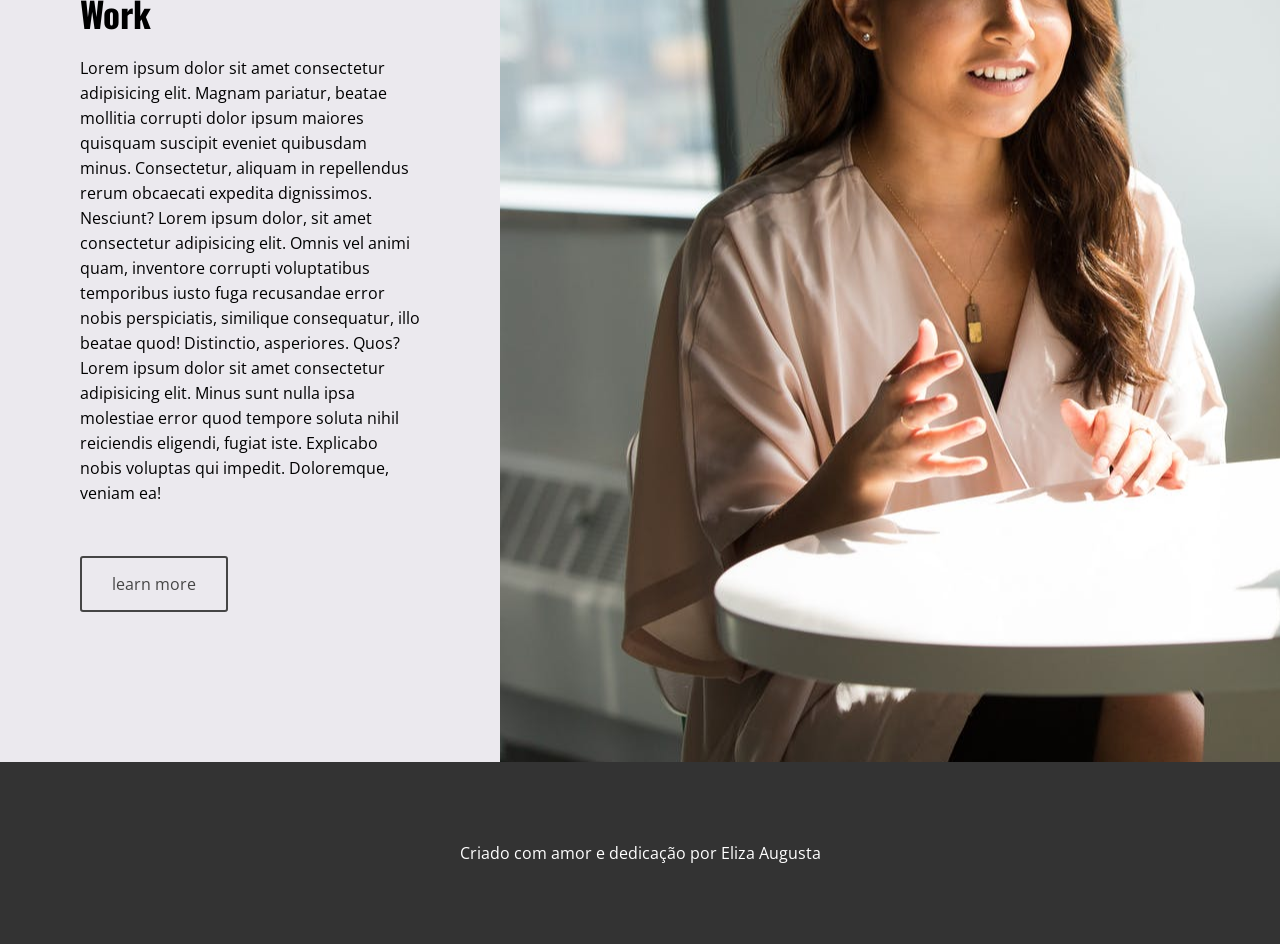
==== commit 18bffc9a: "Update index.html" ====
--- a/index.html
+++ b/index.html
@@ -12,6 +12,12 @@
 body{
     font-family:'Open Sans',sans-serif;
     margin: 0;
+	padding: 0;
+	box-sizing: border-box;
+}
+header{
+	display:flex;
+	justify-content:center;
 }
 header .line{
     background-color: #0f0f0f;
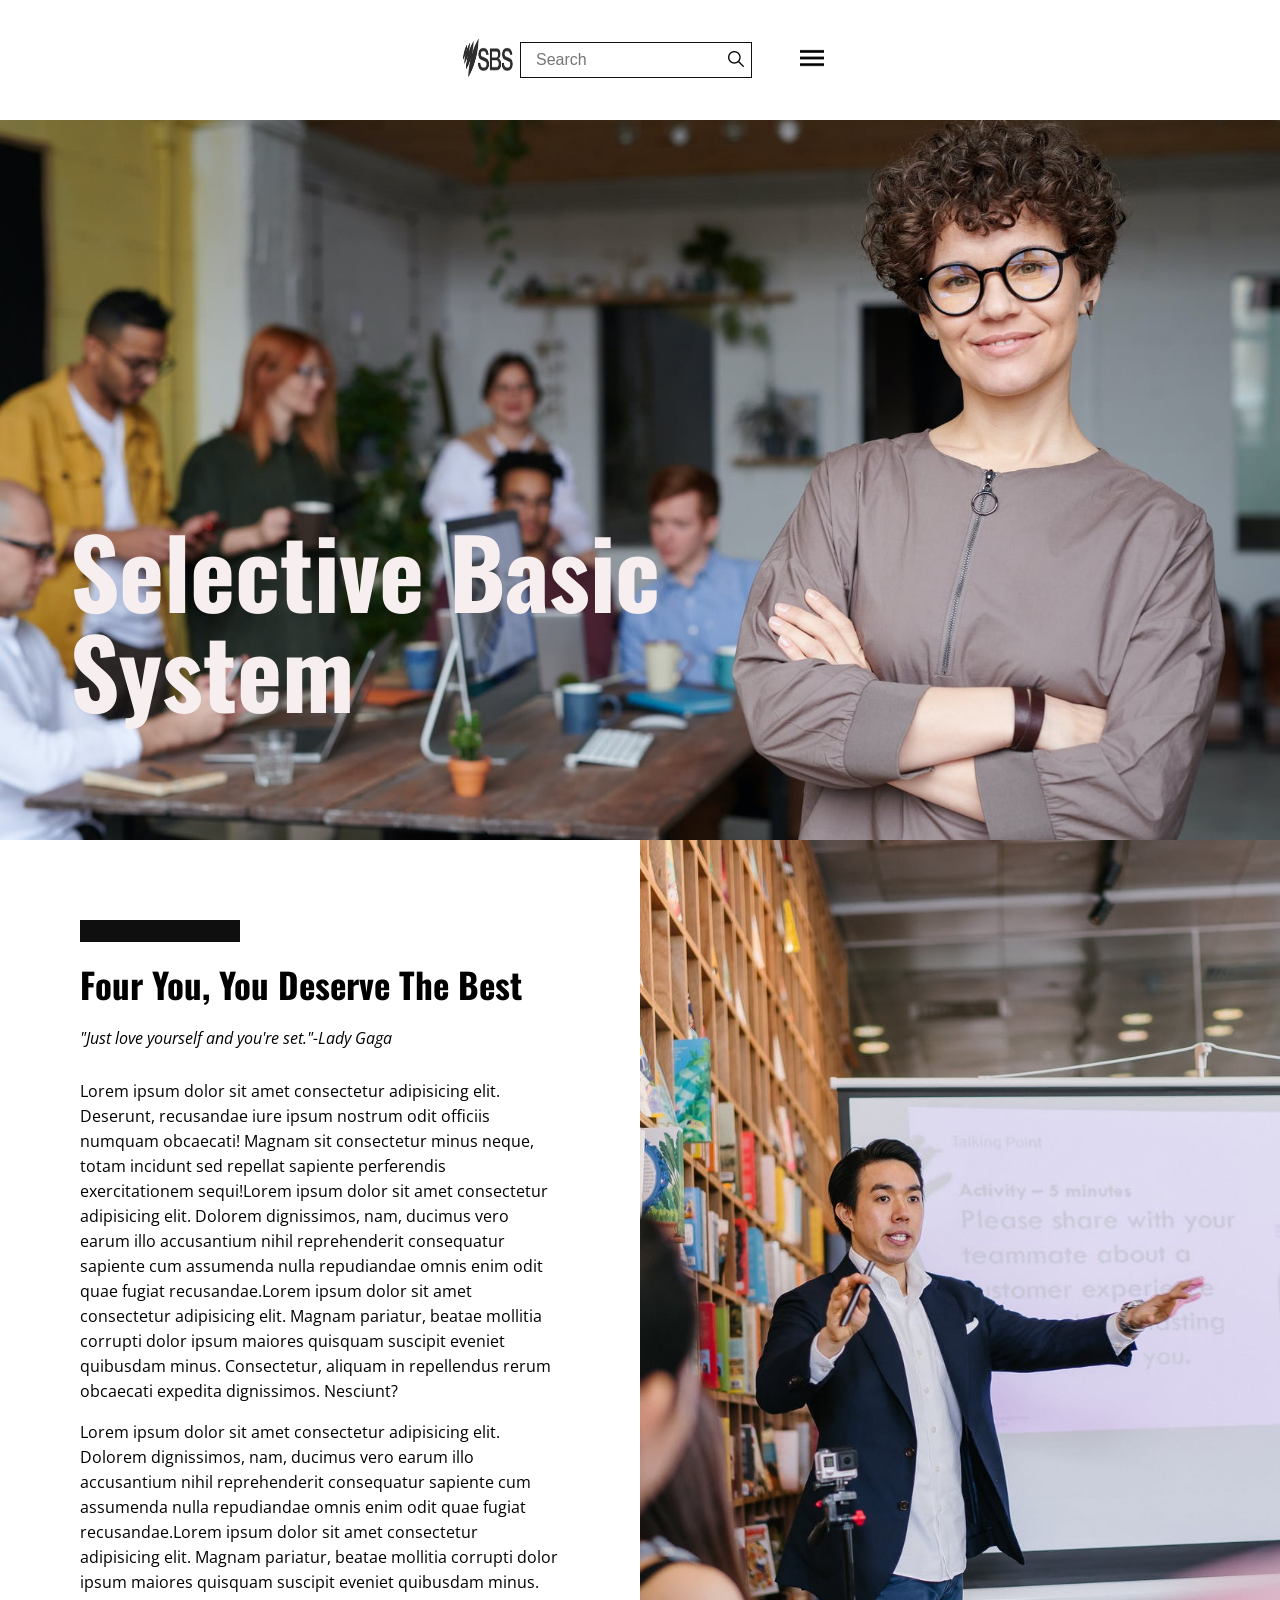
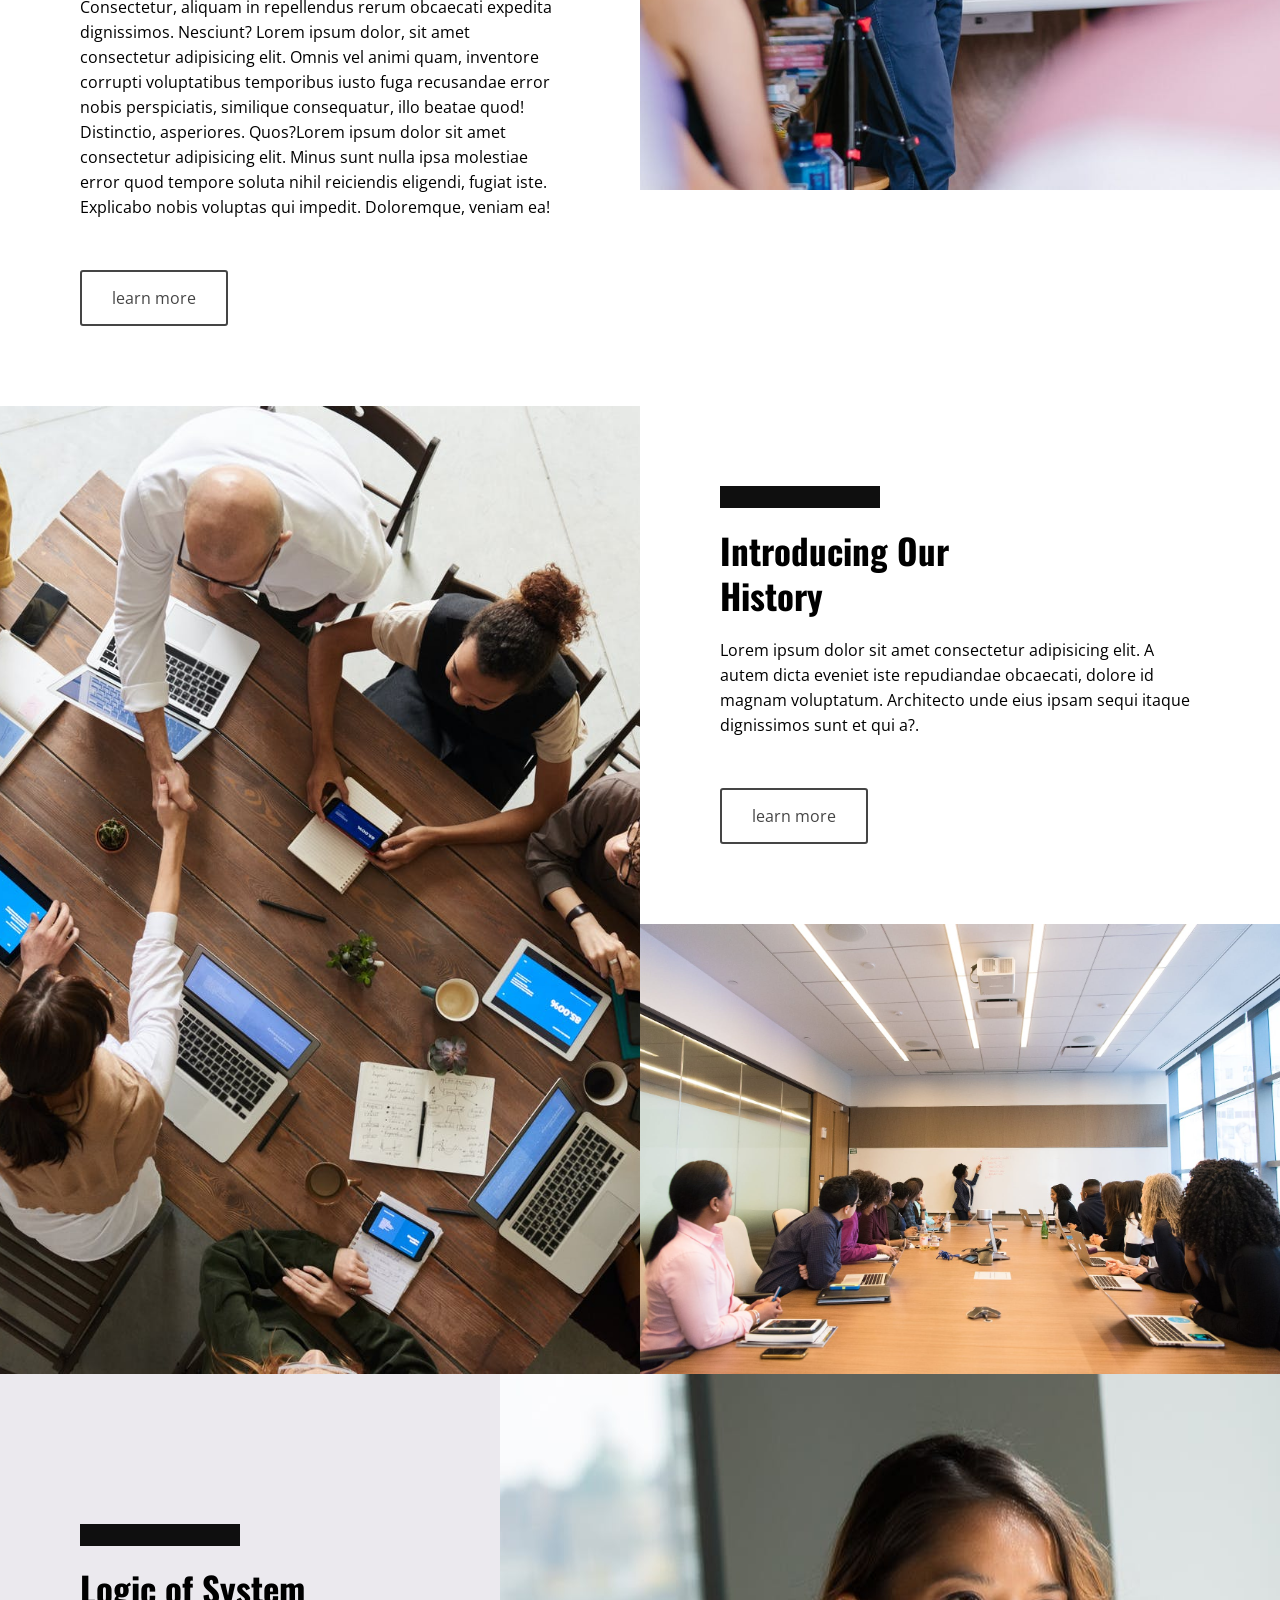
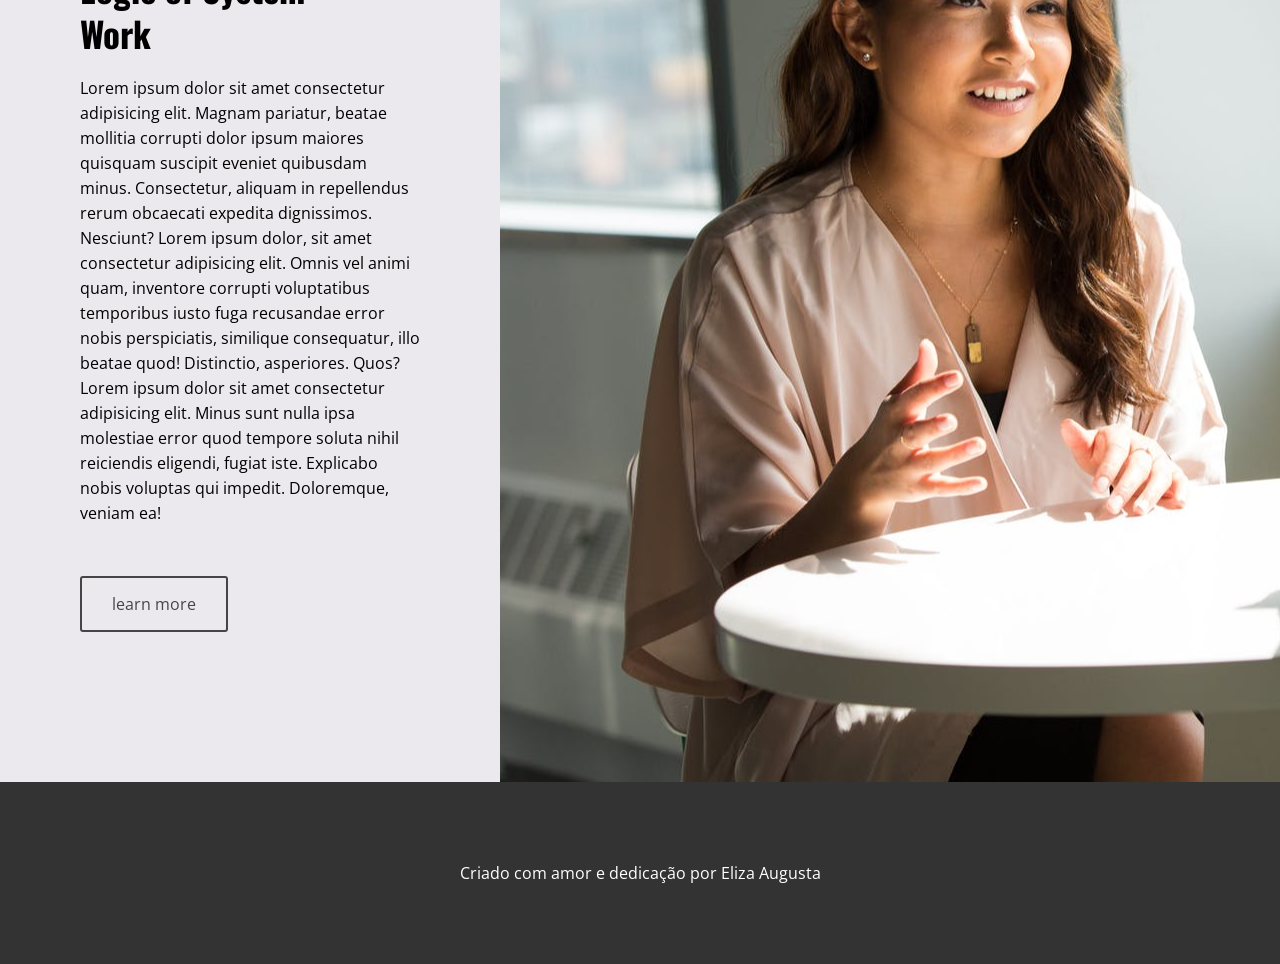
==== commit 005ae09a: "Update index.html" ====
--- a/index.html
+++ b/index.html
@@ -12,12 +12,13 @@
 body{
     font-family:'Open Sans',sans-serif;
     margin: 0;
-	padding: 0;
-	box-sizing: border-box;
+    padding: 0;
+    box-sizing: border-box;
 }
 header{
-	display:flex;
-	justify-content:center;
+     display:flex;
+     justify-content:center;
+     height:120px;
 }
 header .line{
     background-color: #0f0f0f;
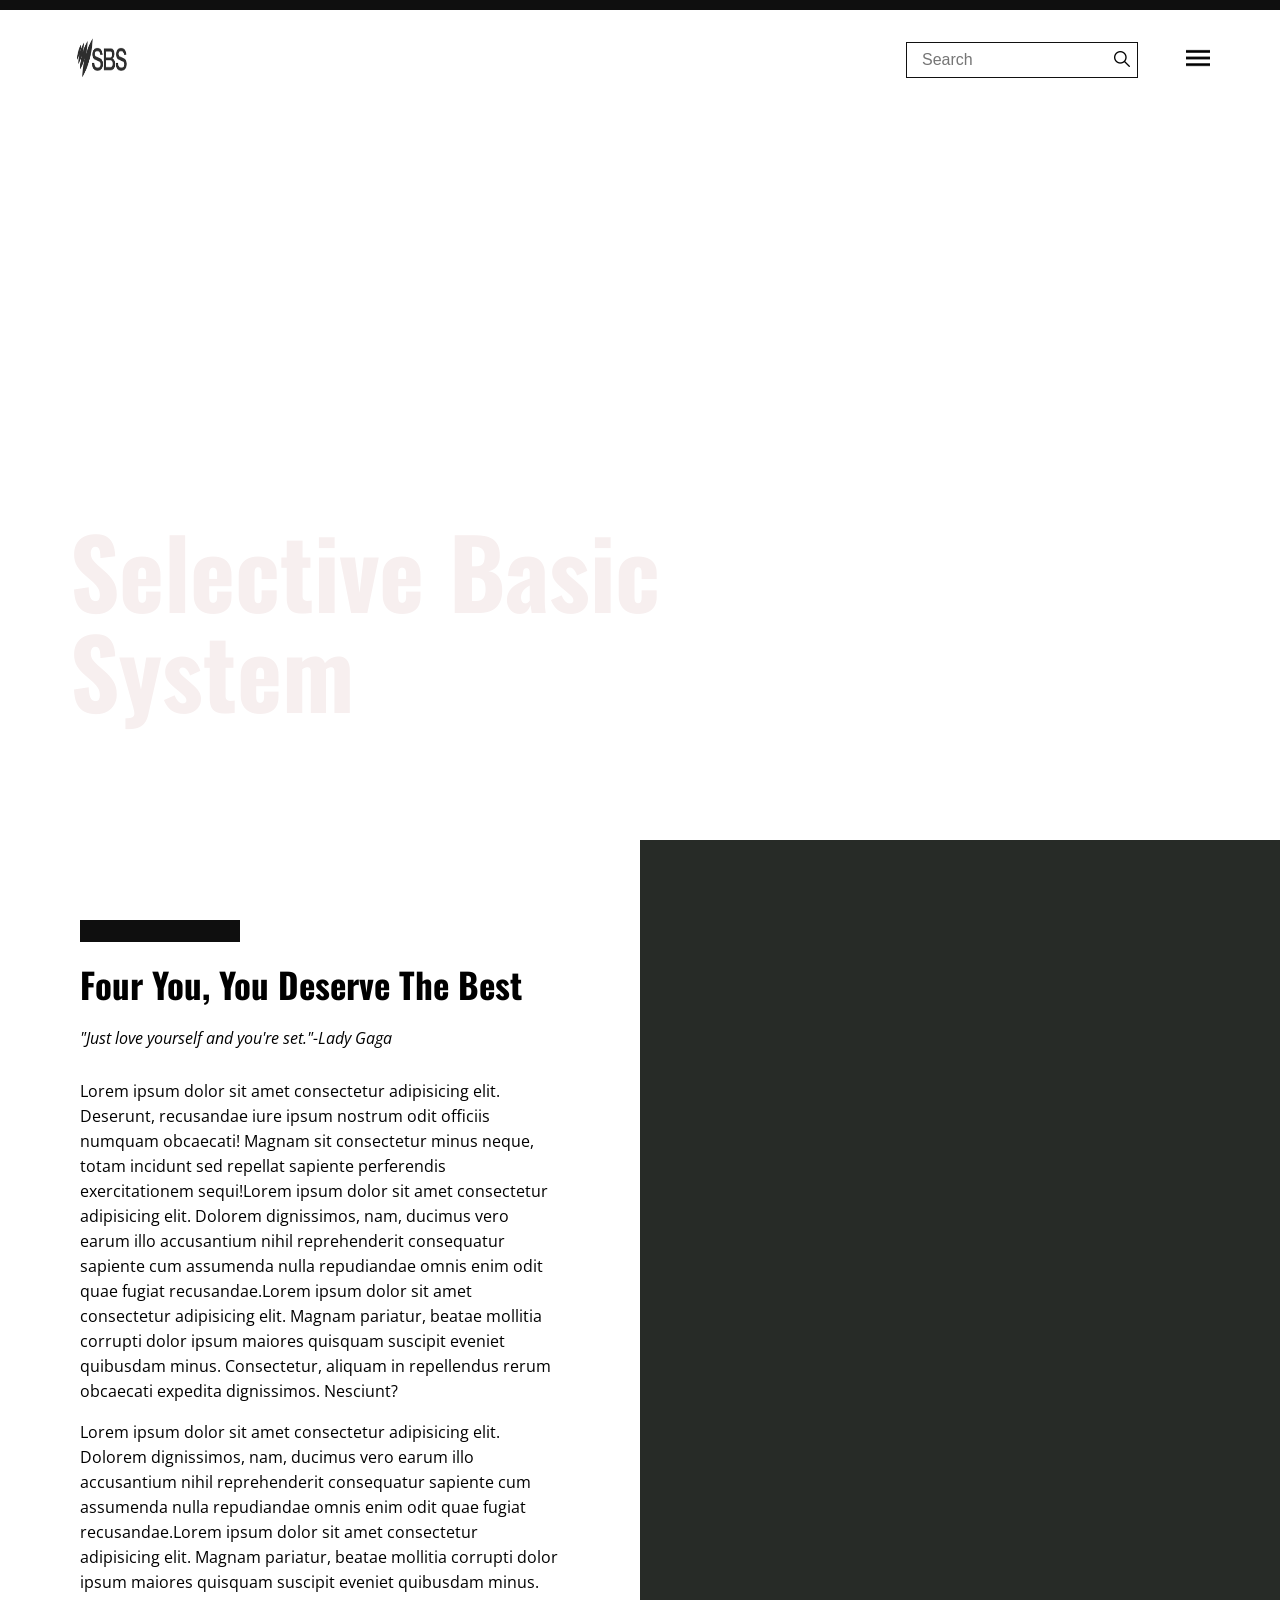
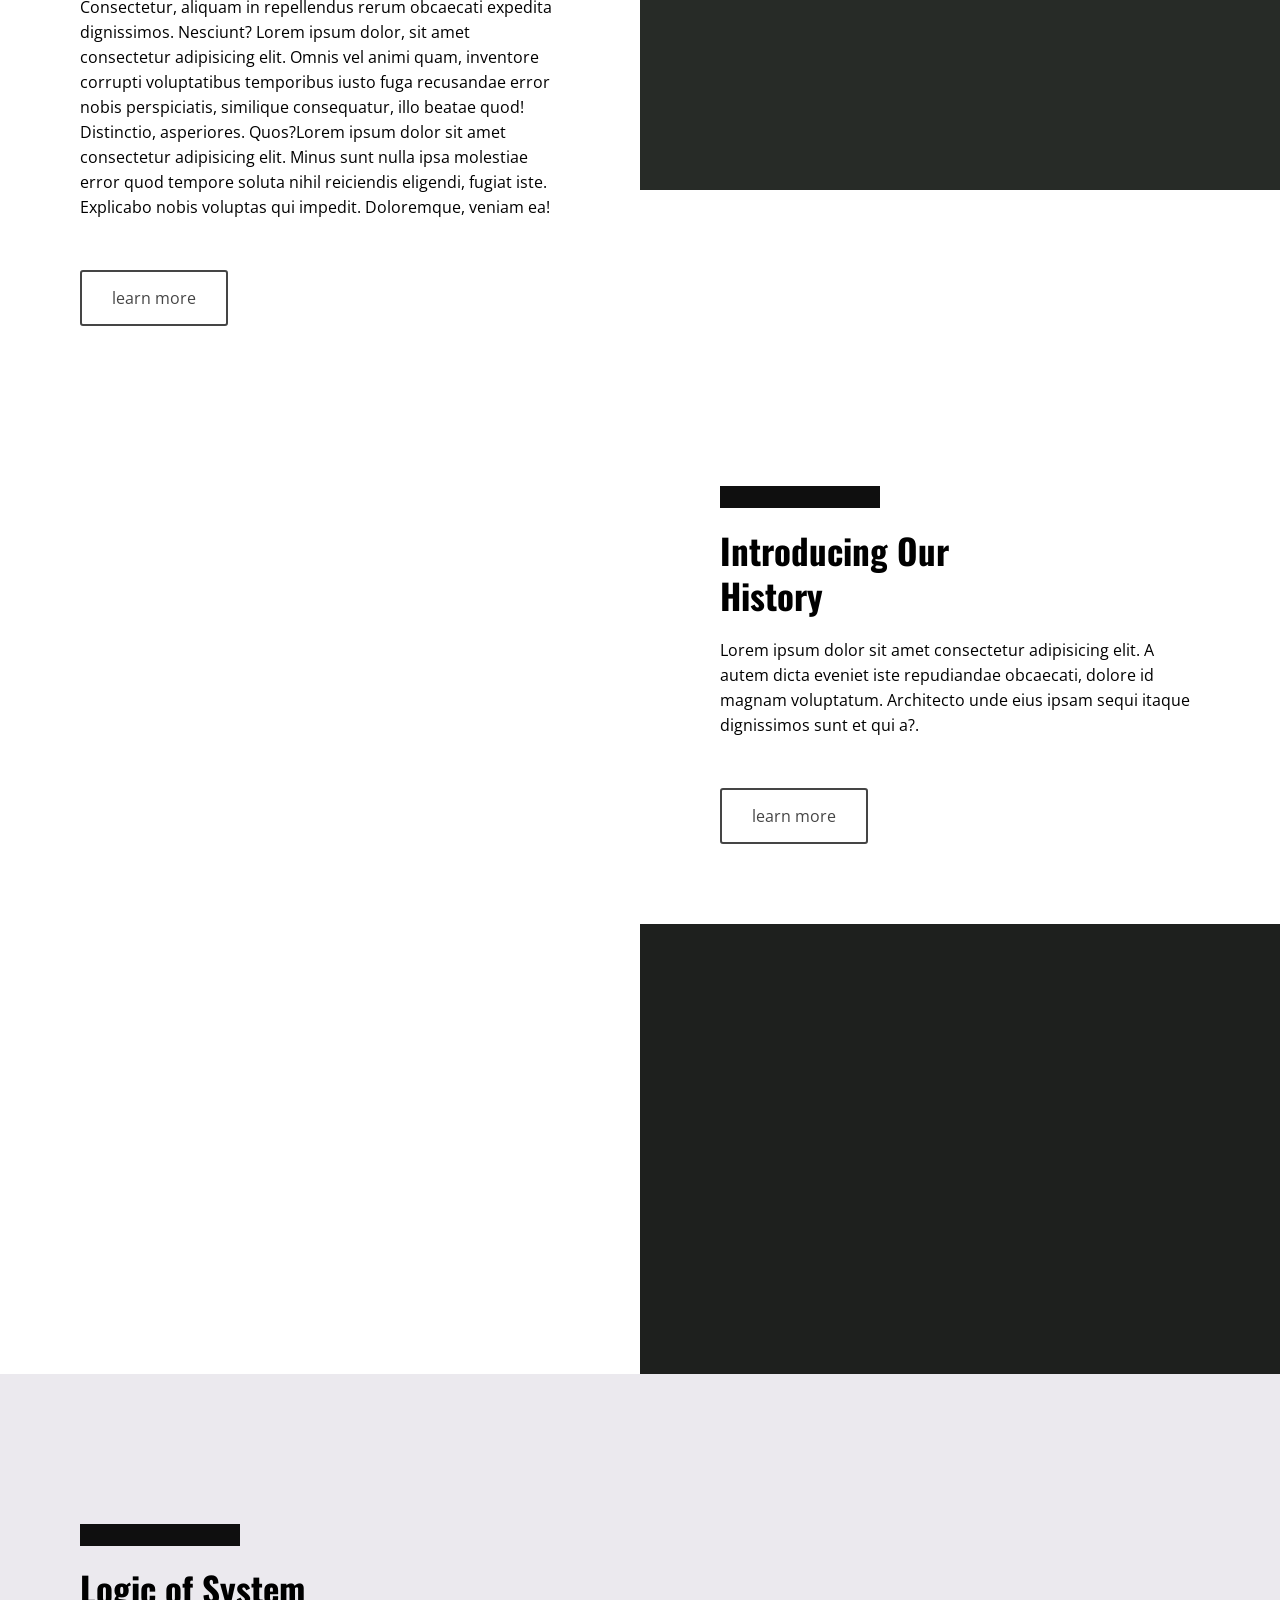
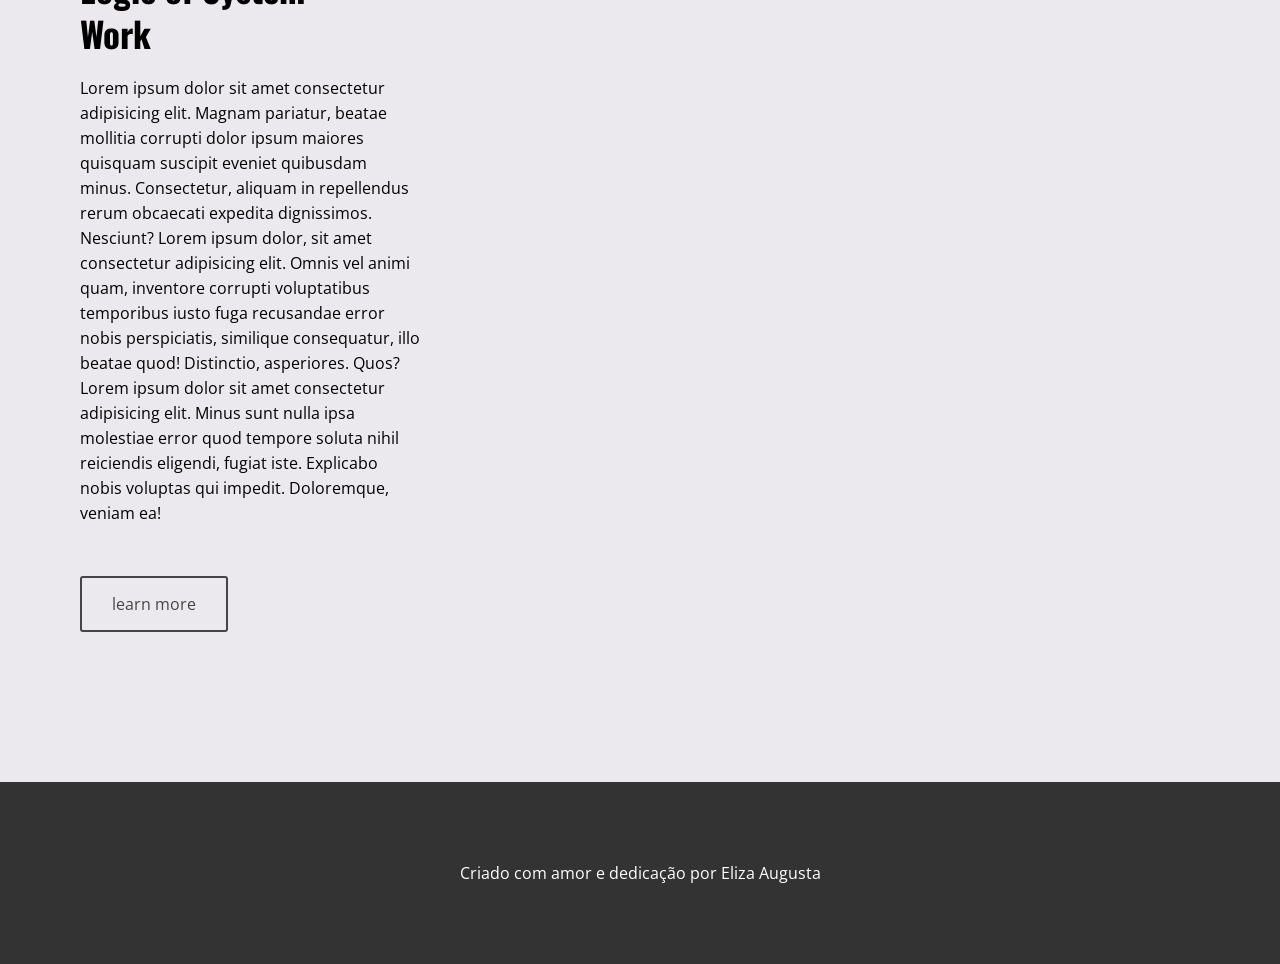
==== commit 5ff463a6: "Update index.html" ====
--- a/index.html
+++ b/index.html
@@ -12,13 +12,11 @@
 body{
     font-family:'Open Sans',sans-serif;
     margin: 0;
-    padding: 0;
-    box-sizing: border-box;
+	padding: 0;
+	box-sizing: border-box;
 }
 header{
-     display:flex;
-     justify-content:center;
-     height:120px;
+	height:120px;
 }
 header .line{
     background-color: #0f0f0f;
@@ -105,7 +103,7 @@
     height: 24px;
 }
 .banner {
-    background-image: url('image1.jpeg');
+    background-image: url('../images/image1.jpeg');
     background-position: center;
     background-size: cover;
     padding-top: 400px;
@@ -132,7 +130,7 @@
 .area1--img1{
     background-color: rgb(39, 43, 39);
     height: 350px;
-    background-image: url('image2.jpeg');
+    background-image: url('../images/image2.jpeg');
     background-size: cover;
     background-position: center;
     padding-bottom: 600px;
@@ -156,14 +154,14 @@
 .area2--img1{
     background-color: rgb(30, 32, 30);
     height: 450px;
-    background-image: url('image3.jpeg');
+    background-image: url('../images/image3.jpeg');
     background-size: cover;
     background-position: center;
 }
 .area2--img2{
     grid-column: 1 / 2;
     grid-row: 1 / 3;
-    background-image: url('image4.jpeg');
+    background-image: url('../images/image4.jpeg');
     background-size: cover;
     background-position: center;
     padding-left: 50px;
@@ -185,7 +183,7 @@
     line-height: 25px;
 }
 .area4--img1{
-    background-image: url('image5.jpeg');
+    background-image: url('../images/image5.jpeg');
     background-position: left;
 }
 footer{
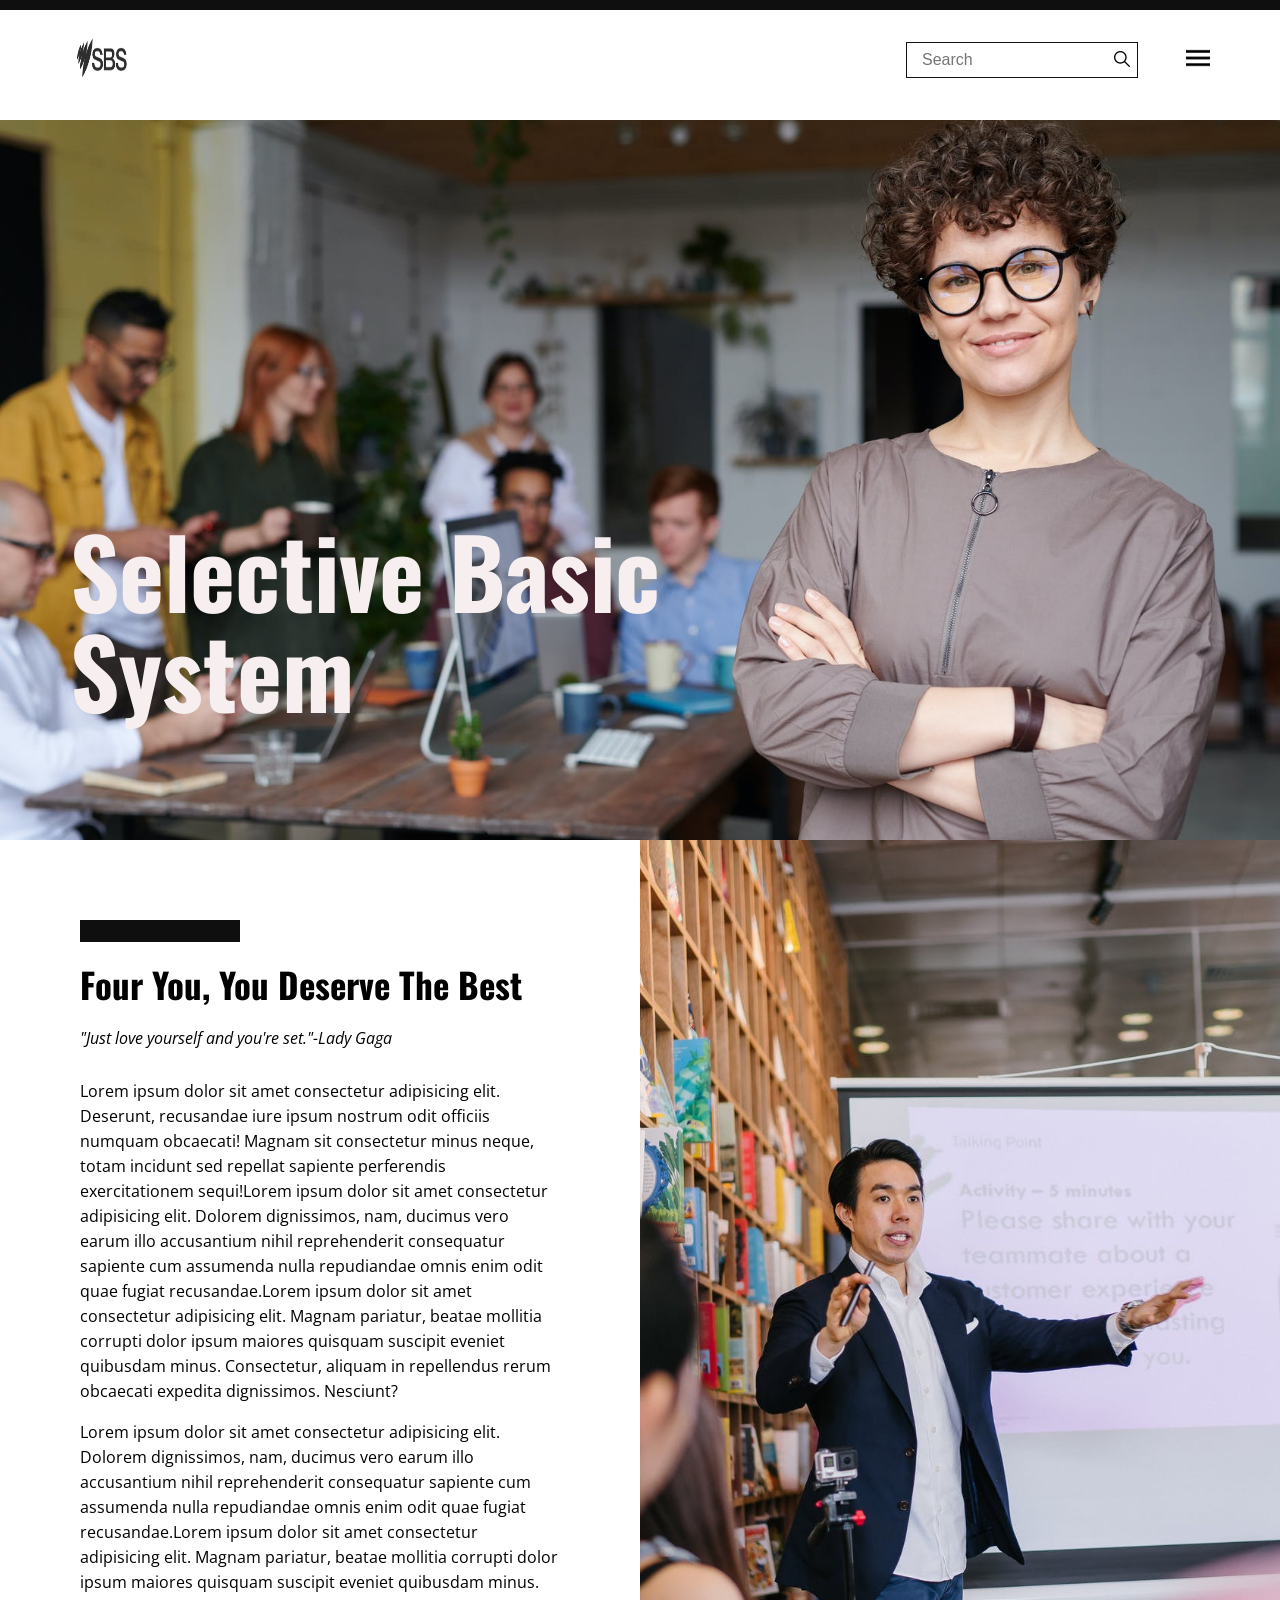
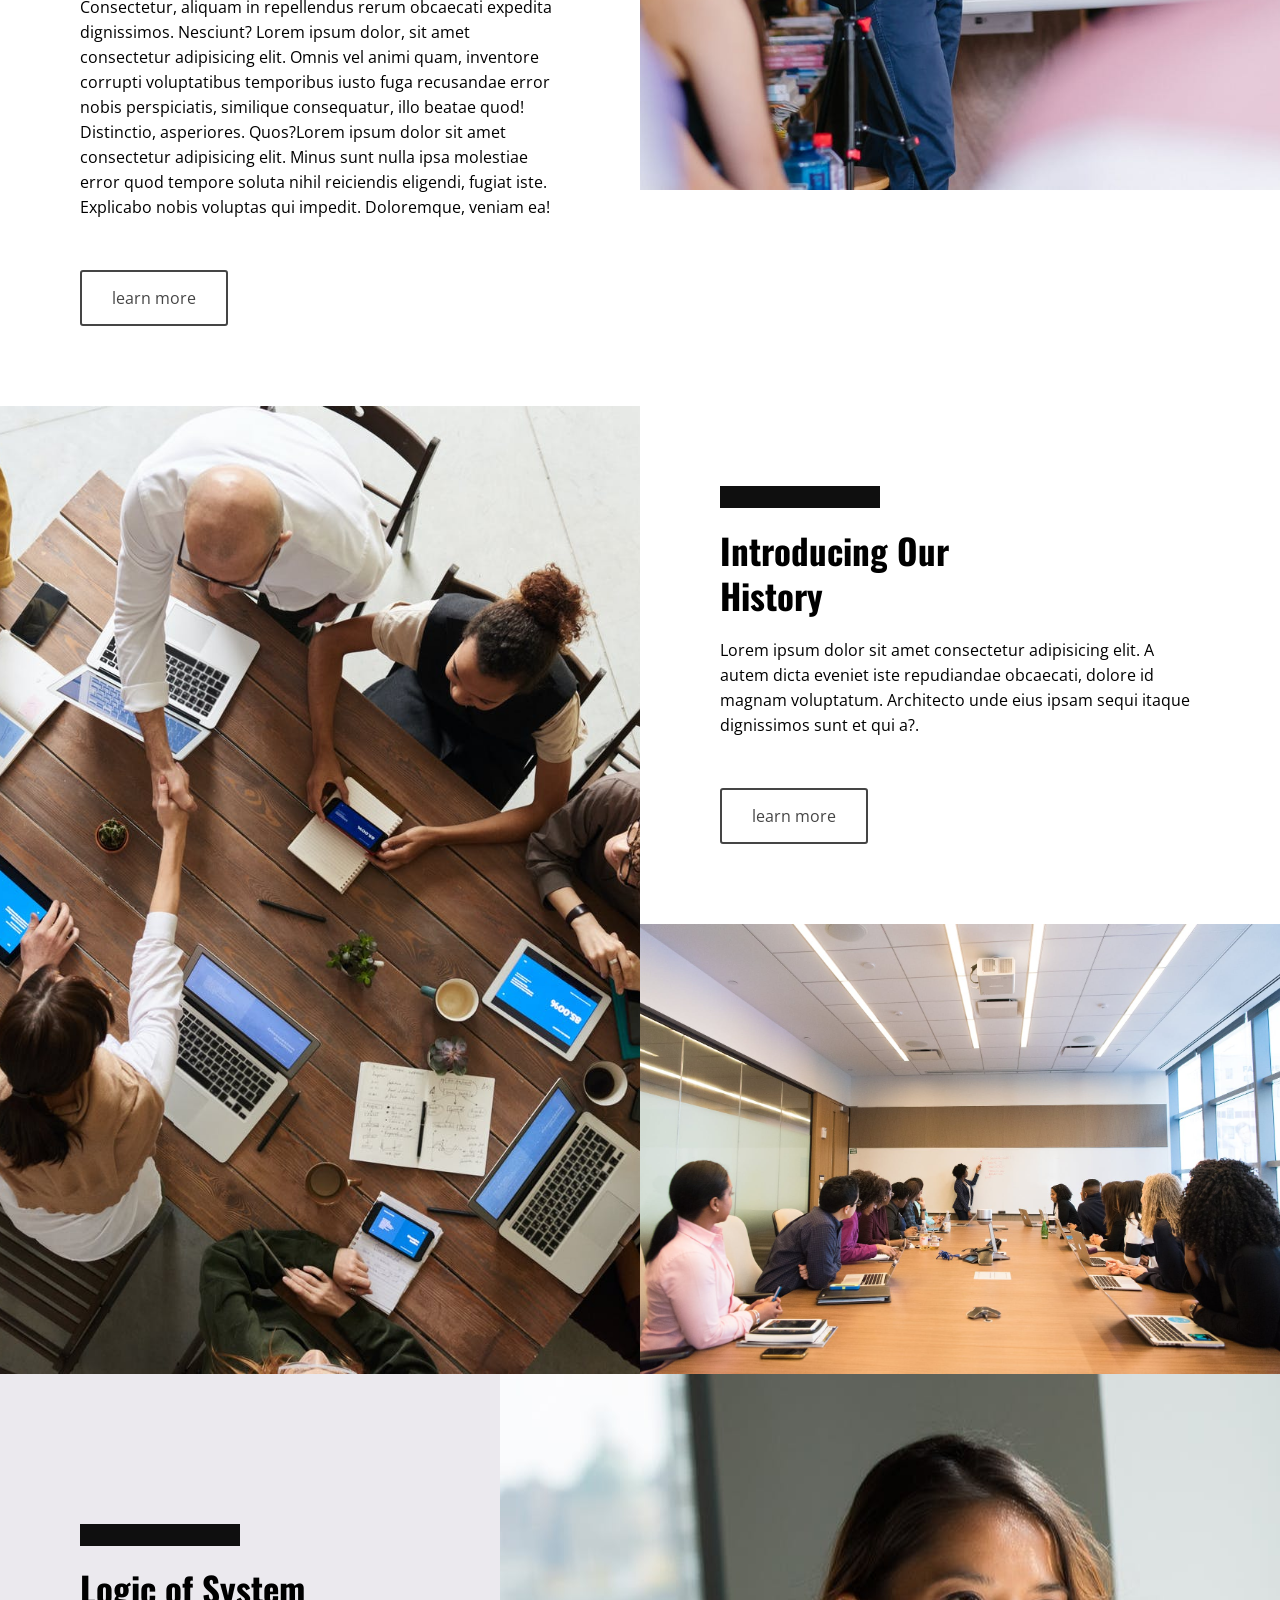
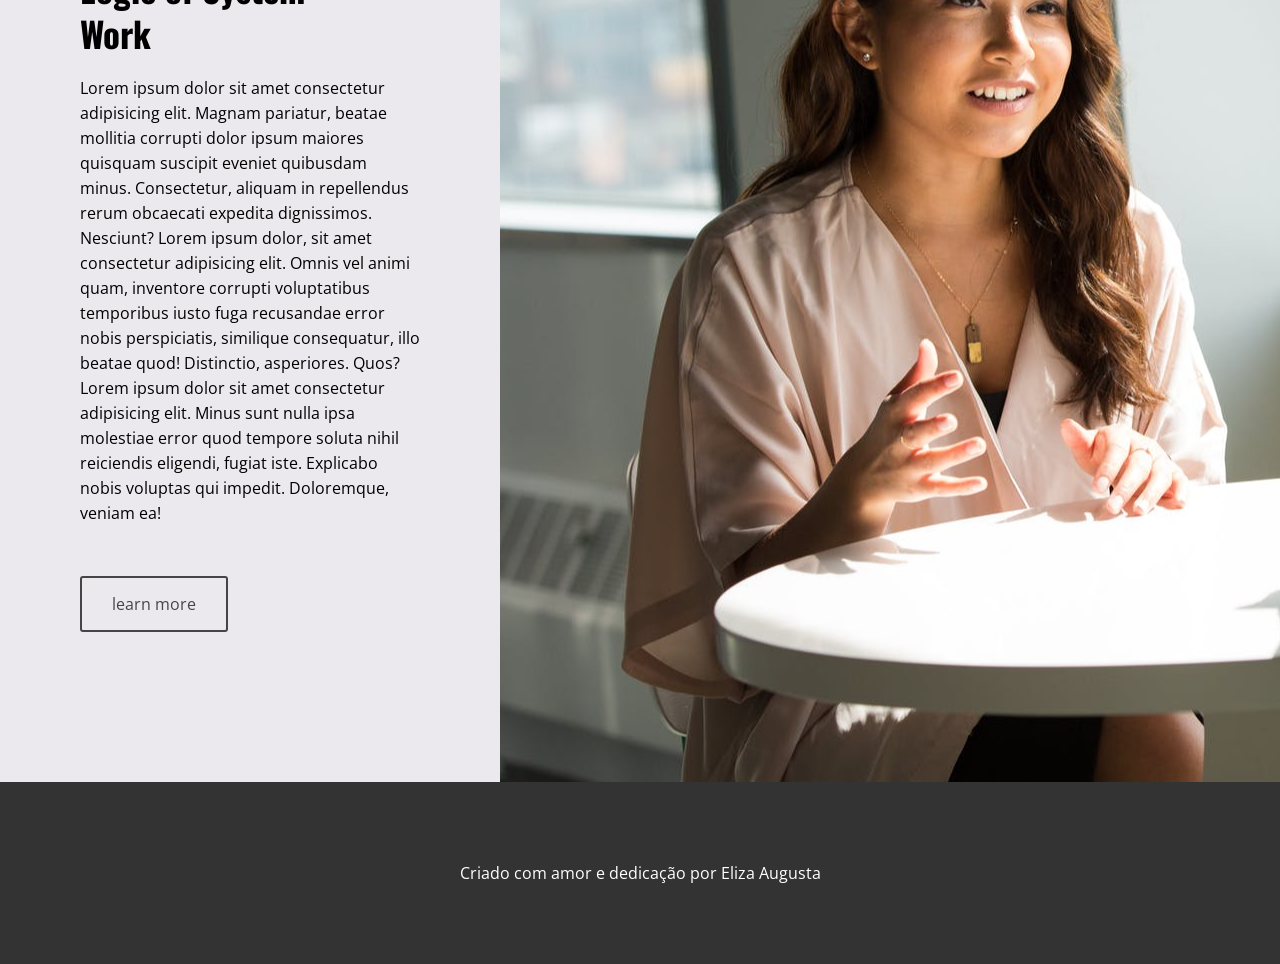
==== commit 1b08d568: "Update index.html" ====
--- a/index.html
+++ b/index.html
@@ -103,7 +103,7 @@
     height: 24px;
 }
 .banner {
-    background-image: url('../images/image1.jpeg');
+    background-image: url('image1.jpeg');
     background-position: center;
     background-size: cover;
     padding-top: 400px;
@@ -130,7 +130,7 @@
 .area1--img1{
     background-color: rgb(39, 43, 39);
     height: 350px;
-    background-image: url('../images/image2.jpeg');
+    background-image: url('image2.jpeg');
     background-size: cover;
     background-position: center;
     padding-bottom: 600px;
@@ -154,14 +154,14 @@
 .area2--img1{
     background-color: rgb(30, 32, 30);
     height: 450px;
-    background-image: url('../images/image3.jpeg');
+    background-image: url('image3.jpeg');
     background-size: cover;
     background-position: center;
 }
 .area2--img2{
     grid-column: 1 / 2;
     grid-row: 1 / 3;
-    background-image: url('../images/image4.jpeg');
+    background-image: url('image4.jpeg');
     background-size: cover;
     background-position: center;
     padding-left: 50px;
@@ -183,7 +183,7 @@
     line-height: 25px;
 }
 .area4--img1{
-    background-image: url('../images/image5.jpeg');
+    background-image: url('image5.jpeg');
     background-position: left;
 }
 footer{
